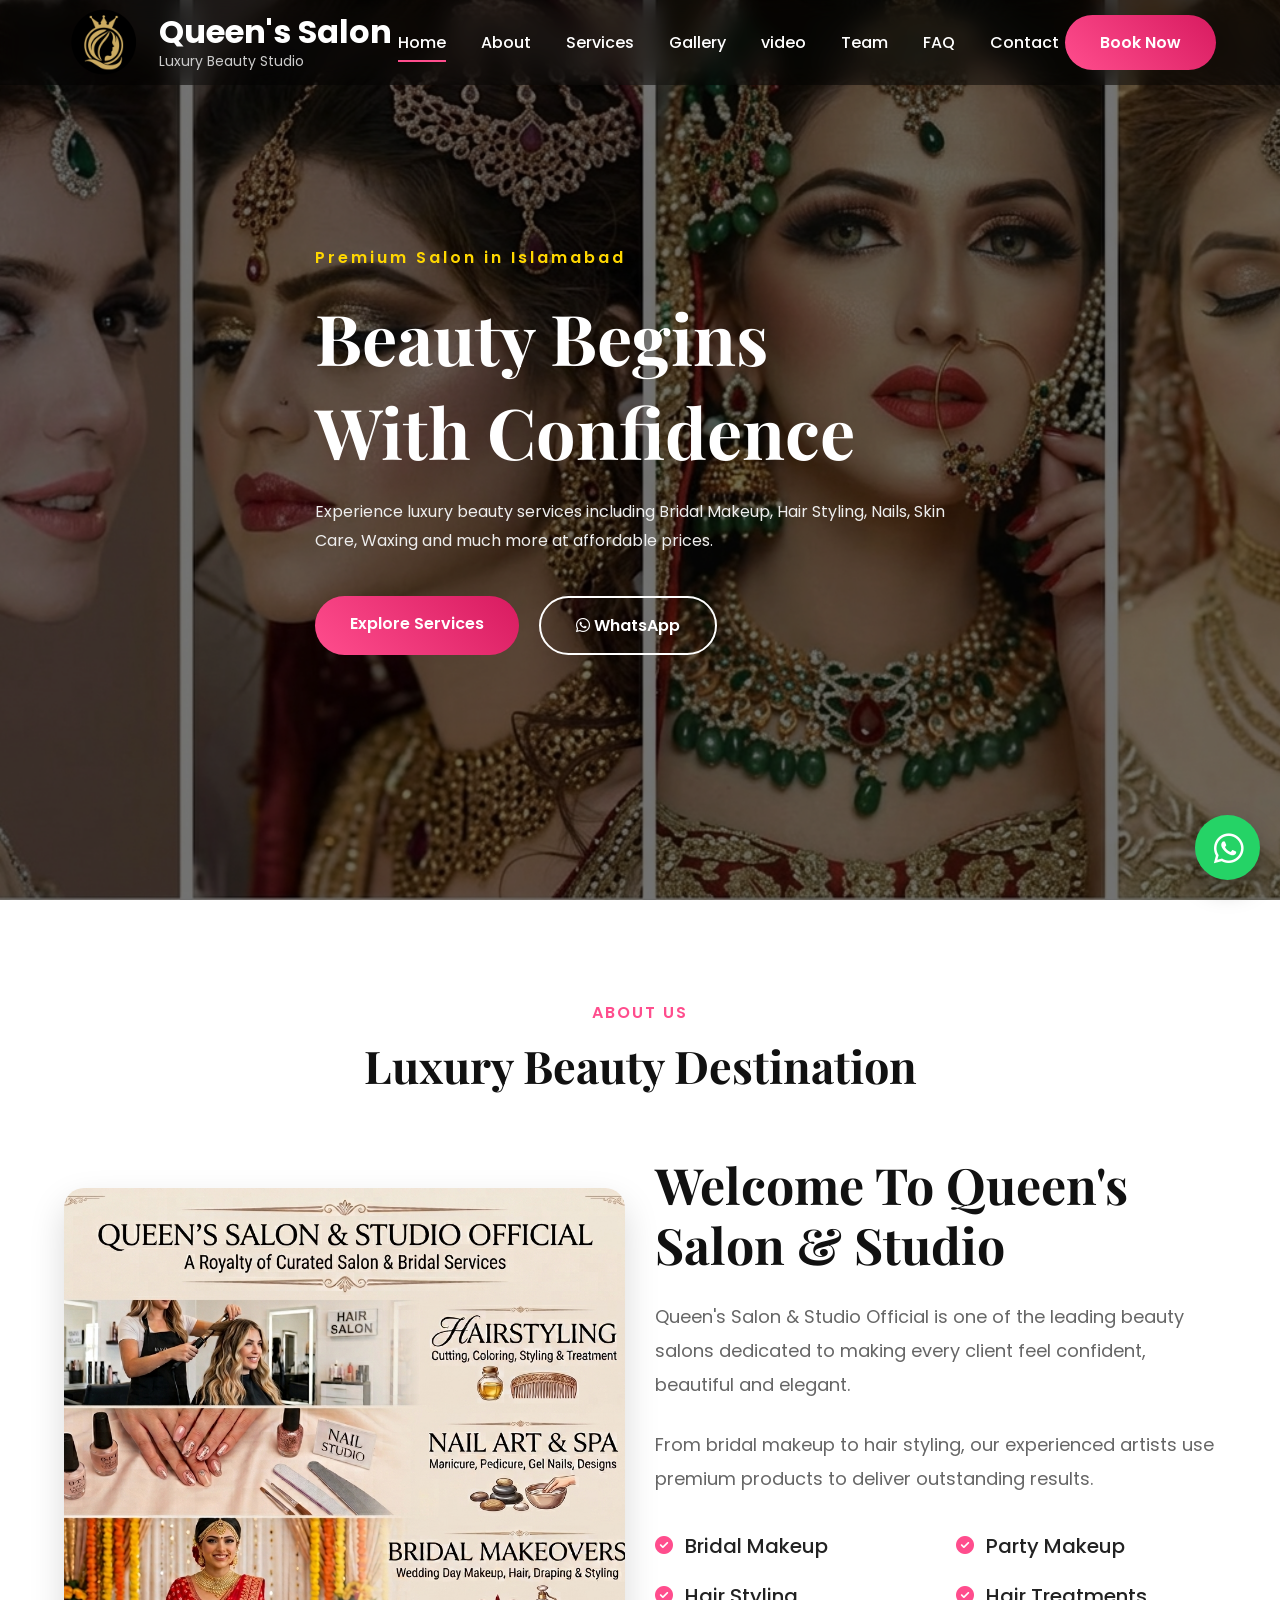
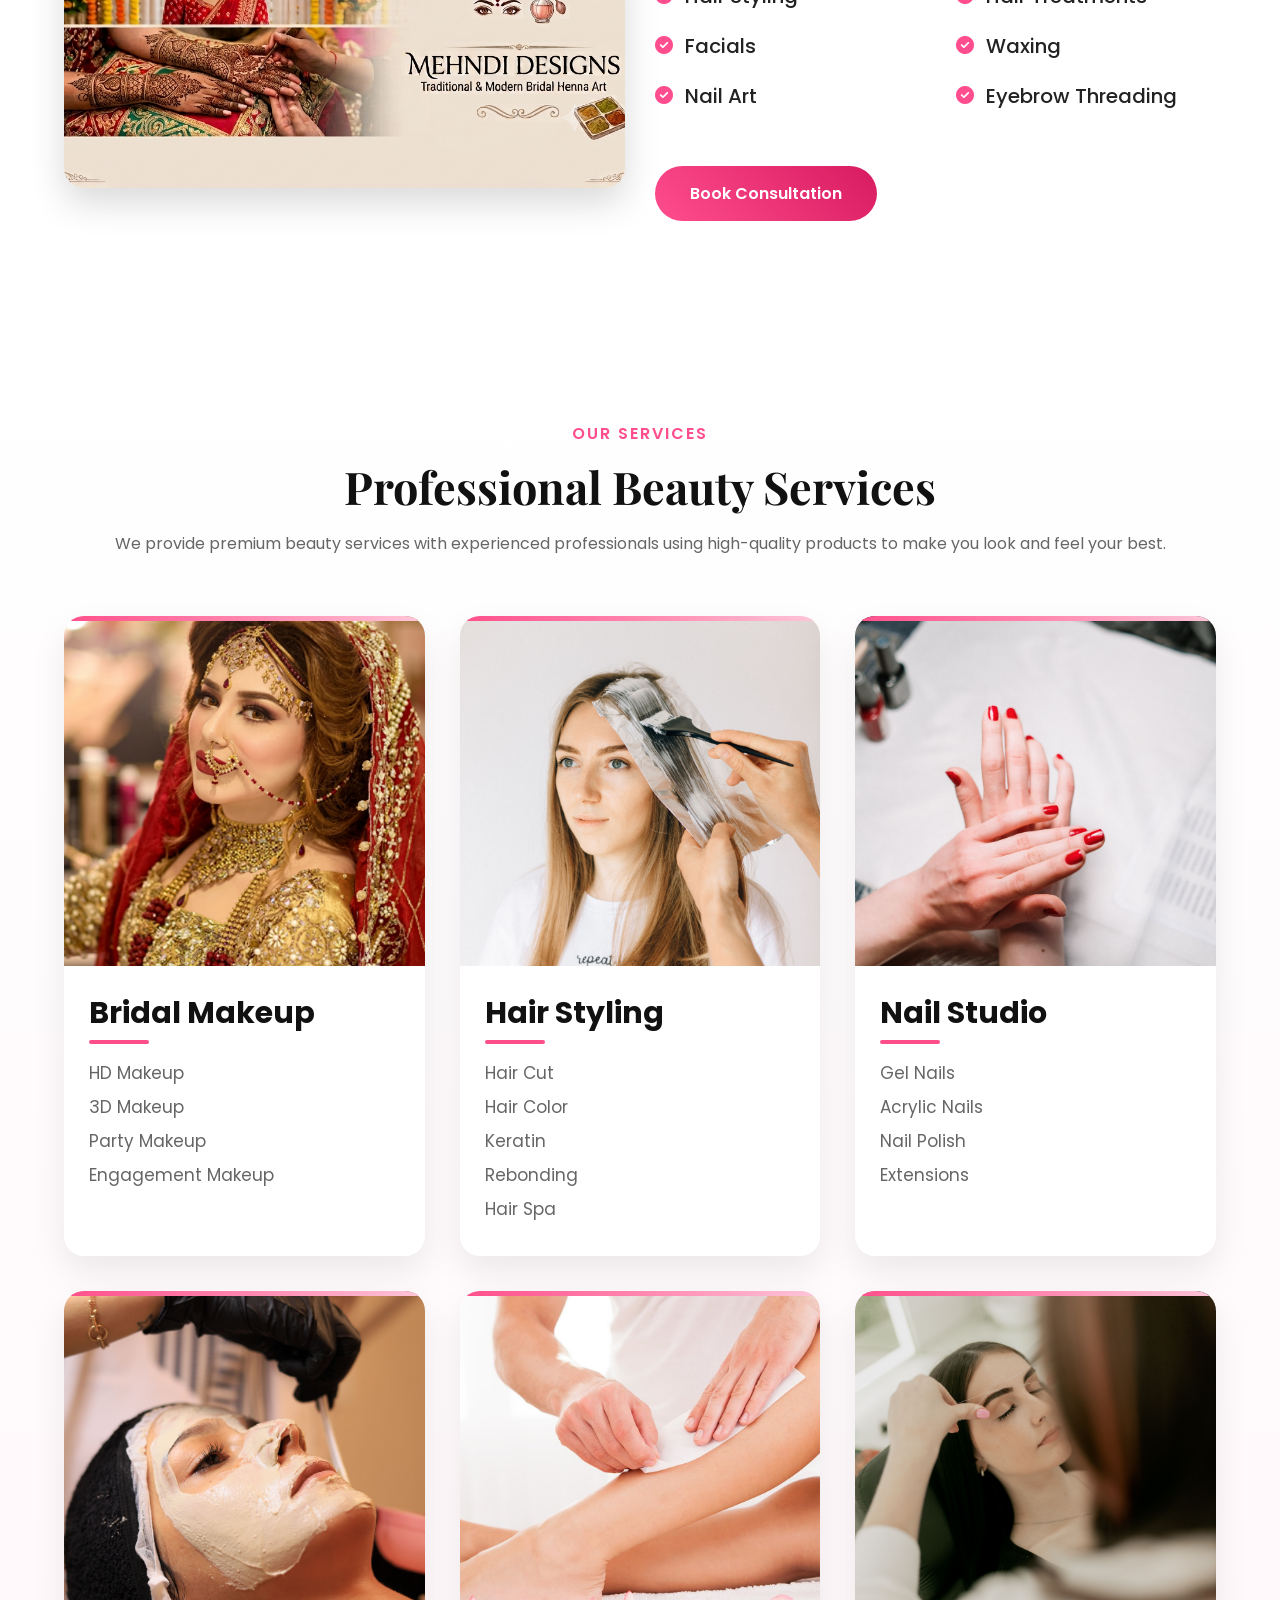
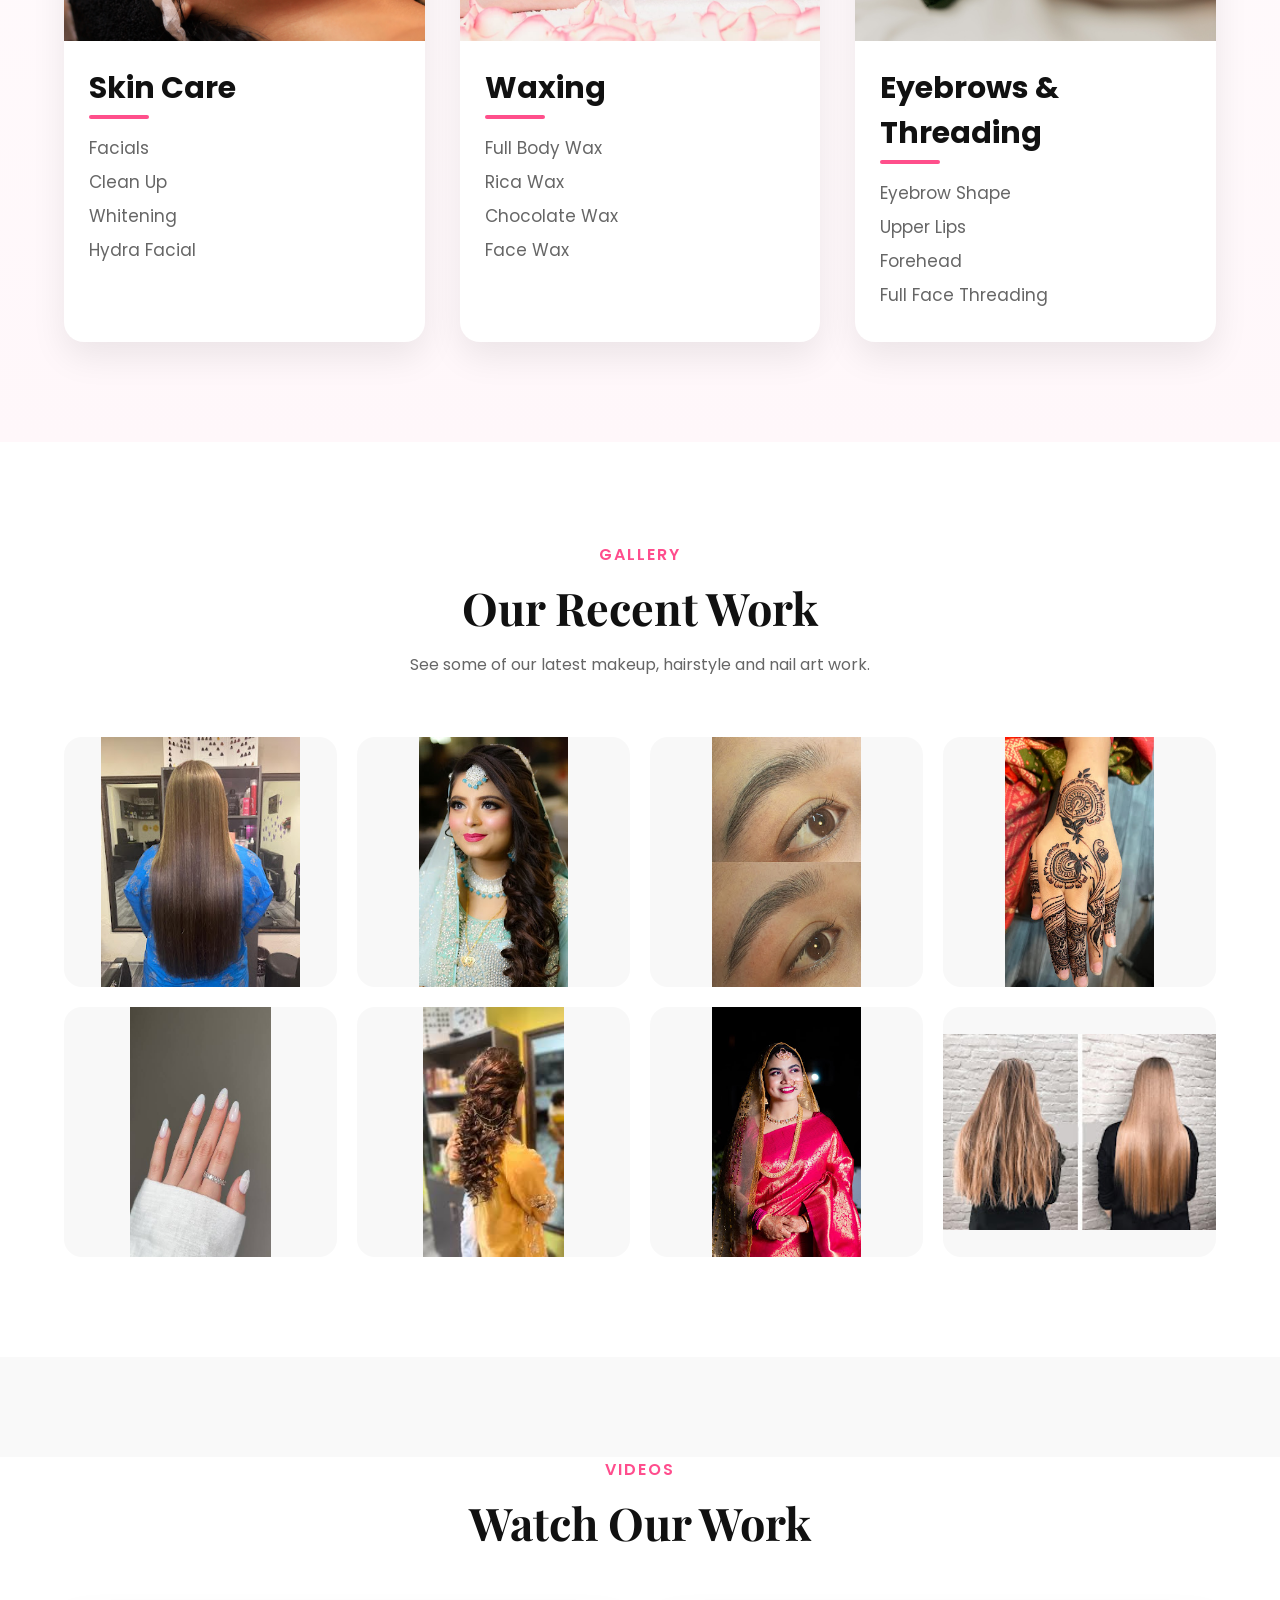
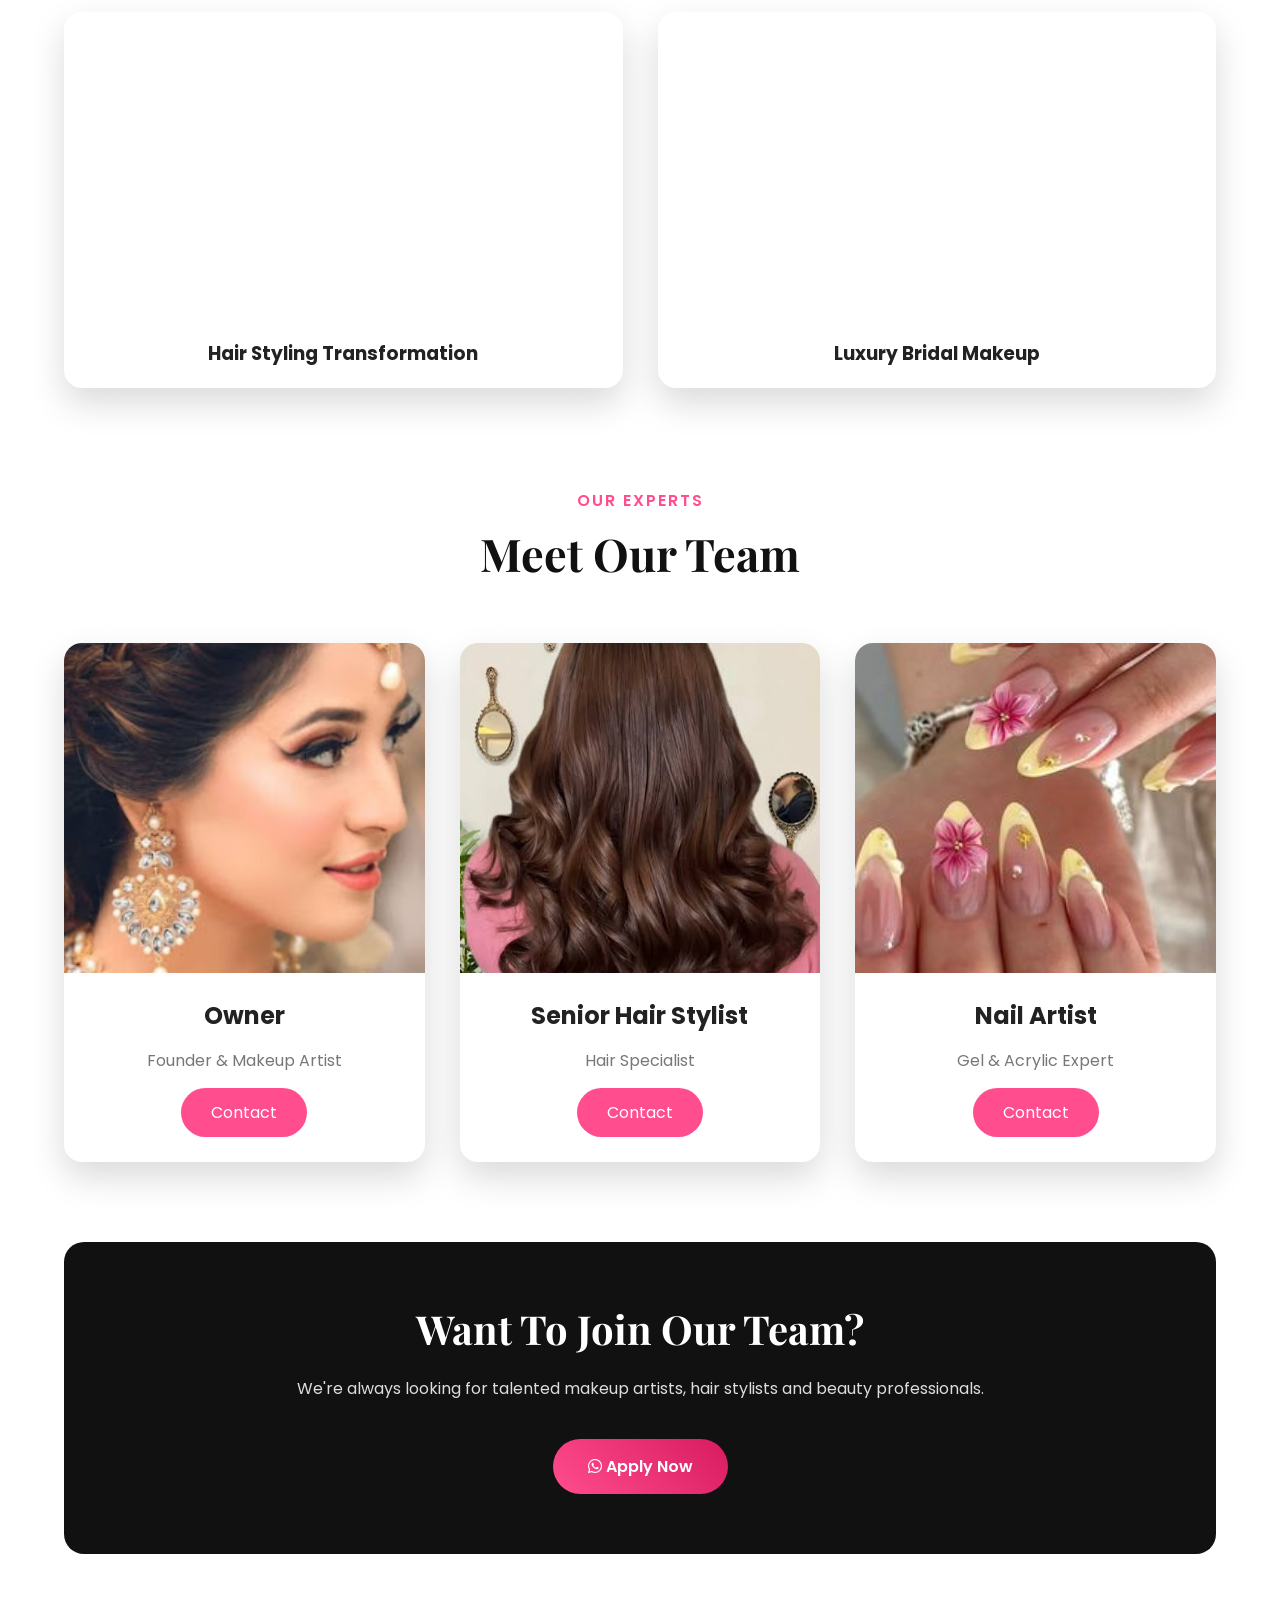
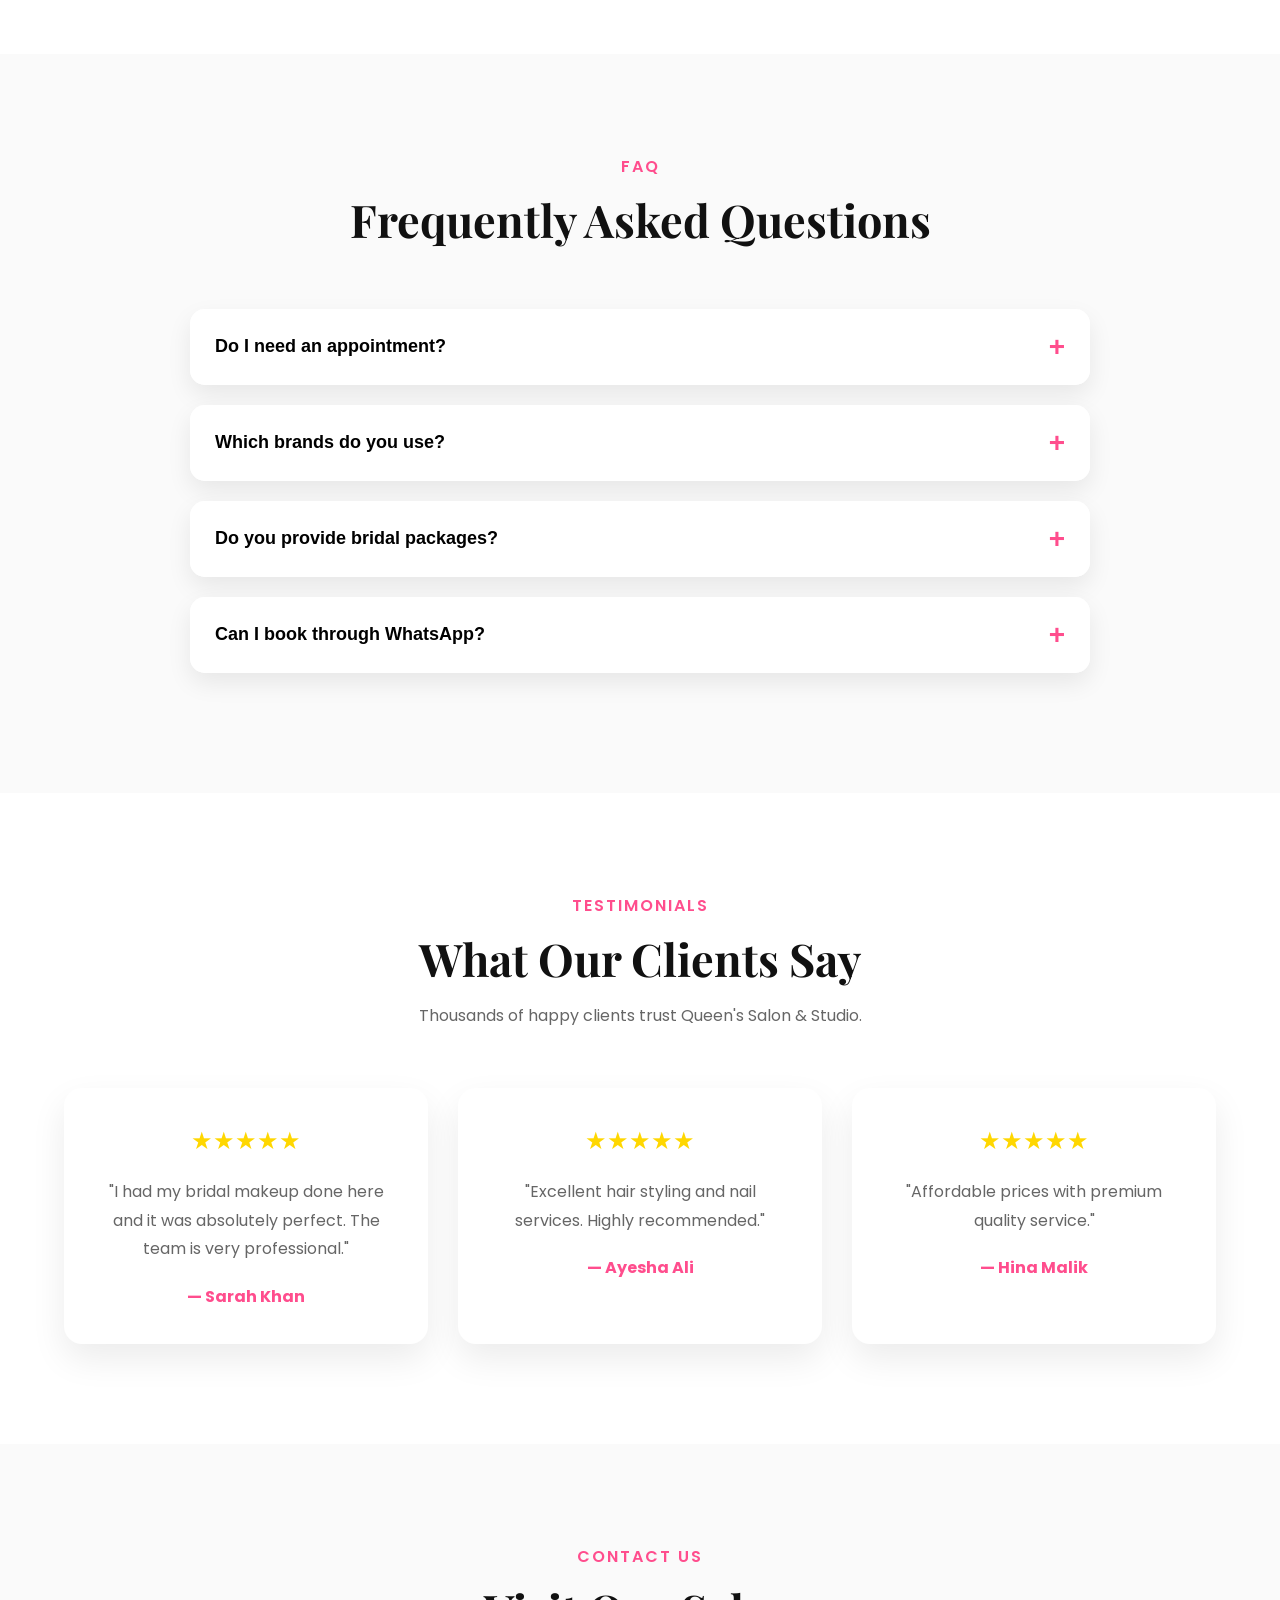
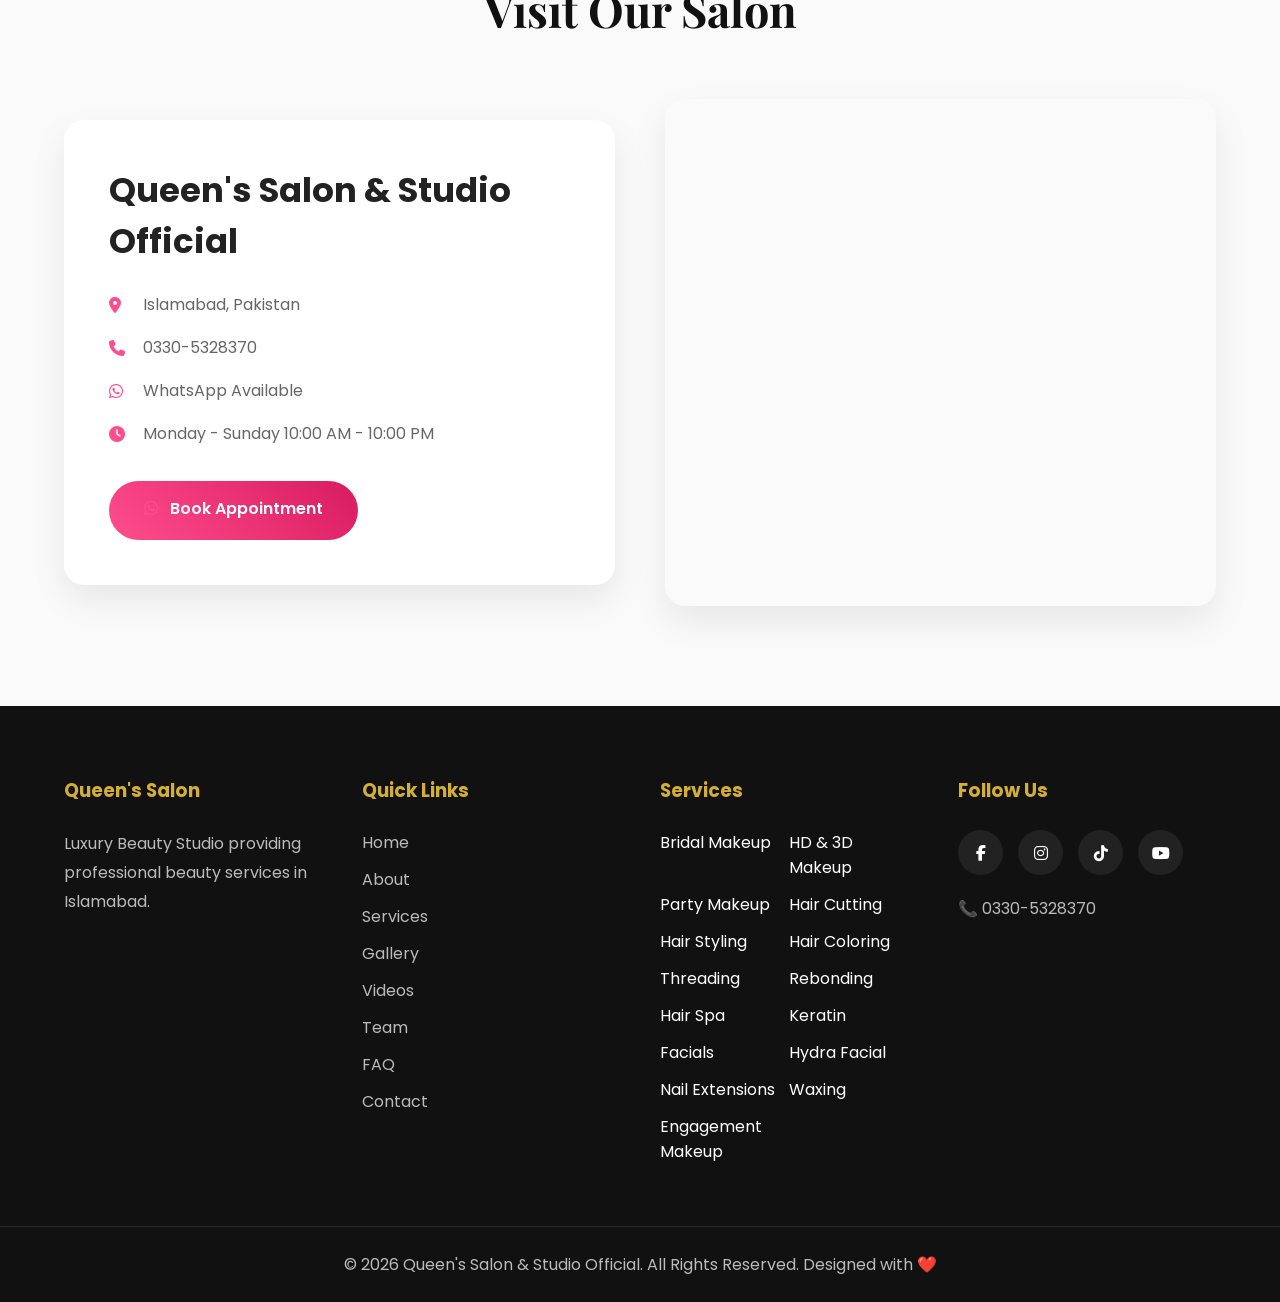
==== i.html @ d998db93 "Add files via upload" ====
<!DOCTYPE html>
<html lang="en">
<head>
<meta charset="UTF-8">
<meta name="viewport" content="width=device-width, initial-scale=1.0">

<title>Queen's Salon & Studio Official</title>

<link rel="preconnect" href="https://fonts.googleapis.com">
<link rel="preconnect" href="https://fonts.gstatic.com" crossorigin>

<link href="https://fonts.googleapis.com/css2?family=Poppins:wght@300;400;500;600;700&family=Playfair+Display:wght@500;600;700;800&display=swap" rel="stylesheet">

<link rel="stylesheet" href="style.css">

<link
rel="stylesheet"
href="https://cdnjs.cloudflare.com/ajax/libs/font-awesome/6.6.0/css/all.min.css"/>

</head>

<body>

<!-- ================= NAVBAR ================= -->

<header class="header">

<div class="container">

<a href="#" class="logo">

    <img src="images/logo.png" alt="Queen's Salon Logo">

    <div>

        <h2>Queen's Salon</h2>

        <span>Luxury Beauty Studio</span>

    </div>

</a>

<nav class="navbar" id="navbar">

<ul>

<li><a href="#home" class="active">Home</a></li>

<li><a href="#about">About</a></li>

<li><a href="#services">Services</a></li>

<li><a href="#gallery">Gallery</a></li>

<li><a href="#videos">video</a></li>

<li><a href="#team">Team</a></li>

<li><a href="#faq">FAQ</a></li>

<li><a href="#contact">Contact</a></li>

</ul>

</nav>

<div class="nav-buttons">

<a
href="https://wa.me/923305328370?text=Hello%20Queen's%20Salon,%20I%20would%20like%20to%20book%20an%20appointment."
target="_blank"
class="btn primary-btn">

Book Now

</a>

<button id="menu-btn">

<i class="fa-solid fa-bars"></i>

</button>

</div>

</div>

</header>

<!-- ================= HERO ================= -->

<section class="hero" id="home">

<div class="hero-overlay"></div>

<div class="container hero-content">

<span class="subtitle">

Premium Salon in Islamabad

</span>

<h1>

Beauty Begins <br>

With Confidence

</h1>

<p>

Experience luxury beauty services including Bridal Makeup,
Hair Styling, Nails, Skin Care, Waxing and much more
at affordable prices.

</p>

<div class="hero-buttons">

<a href="#services" class="btn primary-btn">

Explore Services

</a>

<a

href="https://wa.me/923305328370?text=Hello%20Queen's%20Salon,%20I%20want%20to%20book%20an%20appointment."

target="_blank"

class="btn secondary-btn">

<i class="fa-brands fa-whatsapp"></i>

WhatsApp

</a>

</div>

</div>

</section>

<!-- ================= ABOUT ================= -->

<section class="about section" id="about">

<div class="container">

<div class="section-heading">

<span>About Us</span>

<h2>Luxury Beauty Destination</h2>

</div>

<div class="about-wrapper">

<div class="about-image">

<img
src="images/about.png"
alt="Salon">

</div>

<div class="about-content">

<h3>

Welcome To Queen's Salon & Studio

</h3>

<p>

Queen's Salon & Studio Official is one of the leading beauty
salons dedicated to making every client feel confident,
beautiful and elegant.

</p>

<p>

From bridal makeup to hair styling,
our experienced artists use premium products
to deliver outstanding results.

</p>

<div class="about-list">

<div>

<i class="fa-solid fa-circle-check"></i>

Bridal Makeup

</div>

<div>

<i class="fa-solid fa-circle-check"></i>

Party Makeup

</div>

<div>

<i class="fa-solid fa-circle-check"></i>

Hair Styling

</div>

<div>

<i class="fa-solid fa-circle-check"></i>

Hair Treatments

</div>

<div>

<i class="fa-solid fa-circle-check"></i>

Facials

</div>

<div>

<i class="fa-solid fa-circle-check"></i>

Waxing

</div>

<div>

<i class="fa-solid fa-circle-check"></i>

Nail Art

</div>

<div>

<i class="fa-solid fa-circle-check"></i>

Eyebrow Threading

</div>

</div>

<a

href="https://wa.me/923305328370?text=Hello%20Queen's%20Salon,%20I%20would%20like%20to%20book%20a%20consultation."

target="_blank"

class="btn primary-btn">

Book Consultation

</a>

</div>

</div>

</div>

</section>

<!-- ================= SERVICES ================= -->


<section class="services section" id="services">

    <div class="container">

        <div class="section-heading">
            <span>Our Services</span>
            <h2>Professional Beauty Services</h2>
            <p>
                We provide premium beauty services with experienced professionals
                using high-quality products to make you look and feel your best.
            </p>
        </div>

        <div class="service-grid">

            <!-- Bridal Makeup -->
            <div class="service-card">
                <img src="images/makeup.png" alt="Bridal Makeup">

                <h3>Bridal Makeup</h3>

                <p>
                    HD Makeup<br>
                    3D Makeup<br>
                    Party Makeup<br>
                    Engagement Makeup
                </p>
            </div>

            <!-- Hair Styling -->
            <div class="service-card">
                <img src="images/hair.jpg" alt="Hair Styling">

                <h3>Hair Styling</h3>

                <p>
                    Hair Cut<br>
                    Hair Color<br>
                    Keratin<br>
                    Rebonding<br>
                    Hair Spa
                </p>
            </div>

            <!-- Nail Studio -->
            <div class="service-card">
                <img src="images/nails.jpg" alt="Nail Studio">

                <h3>Nail Studio</h3>

                <p>
                    Gel Nails<br>
                    Acrylic Nails<br>
                    Nail Polish<br>
                    Extensions
                </p>
            </div>

            <!-- Skin Care -->
            <div class="service-card">
                <img src="images/skincare.jpg" alt="Skin Care">

                <h3>Skin Care</h3>

                <p>
                    Facials<br>
                    Clean Up<br>
                    Whitening<br>
                    Hydra Facial
                </p>
            </div>

            <!-- Waxing -->
            <div class="service-card">
                <img src="images/wax.jpg" alt="Waxing">

                <h3>Waxing</h3>

                <p>
                    Full Body Wax<br>
                    Rica Wax<br>
                    Chocolate Wax<br>
                    Face Wax
                </p>
            </div>

            <!-- Eyebrows & Threading -->
            <div class="service-card">
                <img src="images/thread.jpg" alt="Eyebrows & Threading">

                <h3>Eyebrows &amp; Threading</h3>

                <p>
                    Eyebrow Shape<br>
                    Upper Lips<br>
                    Forehead<br>
                    Full Face Threading
                </p>
            </div>

        </div>

    </div>

</section>


<!-- ================= GALLERY ================= -->

<section class="gallery section" id="gallery">

<div class="container">

<div class="section-heading">

<span>Gallery</span>

<h2>Our Recent Work</h2>

<p>
See some of our latest makeup, hairstyle and nail art work.
</p>

</div>

<div class="gallery">

    <div class="gallery-grid">

        <div class="gallery-item">
            <img src="images/gallery1.jpg" alt="Hair Styling">
        </div>

        <div class="gallery-item">
            <img src="images/gallery2.jpg" alt="Bridal Makeup">
        </div>

        <div class="gallery-item">
            <img src="images/gallery3.jpg" alt="Eyebrows">
        </div>

        <div class="gallery-item">
            <img src="images/gallery4.jpg" alt="Mehndi">
        </div>

        <div class="gallery-item">
            <img src="images/gallery5.jfif" alt="Nail Art">
        </div>

        <div class="gallery-item">
            <img src="images/gallery6.jfif" alt="Eyelashes">
        </div>

        <div class="gallery-item">
            <img src="images/gallery7.jpg" alt="Bride">
        </div>

        <div class="gallery-item">
            <img src="images/gallery8.jpg" alt="Hair Transformation">
        </div>

    </div>

</div>

</div>

</section>

<!-- ================= VIDEOS ================= -->

<section id="videos" class="videos section"></section>

<div class="container">

<div class="section-heading">

<span>Videos</span>

<h2>Watch Our Work</h2>

</div>

<div class="video-grid">

<div class="video-card">
 <iframe
        width="100%"
        height="350"
        src="https://www.youtube.com/embed/hrDHBC4A-vw"
        title="Salon Short Video"
        frameborder="0"
        allow="accelerometer; autoplay; clipboard-write; encrypted-media; gyroscope; picture-in-picture"
        allowfullscreen>
    </iframe>

<h3>Hair Styling Transformation</h3>

</div>

<div class="video-card">

<iframe
    width="100%"
    height="350"
    src="https://www.youtube.com/embed/7bFz1Wa7l7E"
    title="YouTube video player"
    frameborder="0"
    allow="accelerometer; autoplay; clipboard-write; encrypted-media; gyroscope; picture-in-picture"
    allowfullscreen>
</iframe>

<h3>Luxury Bridal Makeup</h3>

</div>

</div>

</div>

</section>

<!-- ================= TEAM ================= -->

<section class="team section" id="team">

<div class="container">

<div class="section-heading">

<span>Our Experts</span>

<h2>Meet Our Team</h2>

</div>

<div class="team-grid">

<div class="team-card">

<img src="images/team1.jpg" alt="">

<h3>Owner</h3>

<p>Founder & Makeup Artist</p>

<a
href="https://wa.me/923305328370?text=Hello%20Queen's%20Salon,%20I%20need%20an%20appointment."
target="_blank"
class="team-btn">

Contact

</a>

</div>

<div class="team-card">

<img src="images/team2.jfif" alt="">

<h3>Senior Hair Stylist</h3>

<p>Hair Specialist</p>

<a
href="https://wa.me/923305328370?text=Hello%20Queen's%20Salon,%20I%20need%20an%20appointment."
target="_blank"
class="team-btn">

Contact

</a>

</div>

<div class="team-card">

<img src="images/team3.jpg" alt="">

<h3>Nail Artist</h3>

<p>Gel & Acrylic Expert</p>

<a
href="https://wa.me/923305328370?text=Hello%20Queen's%20Salon,%20I%20need%20an%20appointment."
target="_blank"
class="team-btn">

Contact

</a>

</div>

</div>

<div class="join-team">

<h2>Want To Join Our Team?</h2>

<p>
We're always looking for talented makeup artists,
hair stylists and beauty professionals.
</p>

<a

href="https://wa.me/923305328370?text=Hello%20Queen's%20Salon,%20I%20would%20like%20to%20apply%20for%20a%20job."

target="_blank"

class="btn primary-btn">

<i class="fa-brands fa-whatsapp"></i>

Apply Now

</a>

</div>

</div>

</section>

<!-- ================= FAQ ================= -->

<section class="faq section" id="faq">

<div class="container">

<div class="section-heading">

<span>FAQ</span>

<h2>Frequently Asked Questions</h2>

</div>

<div class="faq-box">

<div class="faq-item">

<button class="faq-question">

Do I need an appointment?

<span>+</span>

</button>

<div class="faq-answer">

<p>

Appointments are recommended,
especially for bridal makeup and weekends.

</p>

</div>

</div>

<div class="faq-item">

<button class="faq-question">

Which brands do you use?

<span>+</span>

</button>

<div class="faq-answer">

<p>

We use high-quality brands including
MAC, Huda Beauty, Kryolan,
L'Oréal and Maybelline.

</p>

</div>

</div>

<div class="faq-item">

<button class="faq-question">

Do you provide bridal packages?

<span>+</span>

</button>

<div class="faq-answer">

<p>

Yes, we offer complete bridal packages
including makeup,
hairstyling,
facial,
waxing and nails.

</p>

</div>

</div>

<div class="faq-item">

<button class="faq-question">

Can I book through WhatsApp?

<span>+</span>

</button>

<div class="faq-answer">

<p>

Yes.

Click any WhatsApp button on the website
to instantly chat with us.

</p>

</div>

</div>

</div>

</div>

</section>

<!-- ================= TESTIMONIALS ================= -->

<section class="testimonials section">

<div class="container">

<div class="section-heading">

<span>Testimonials</span>

<h2>What Our Clients Say</h2>

<p>
Thousands of happy clients trust Queen's Salon & Studio.
</p>

</div>

<div class="testimonial-grid">

<div class="testimonial-card">

<div class="stars">
★★★★★
</div>

<p>

"I had my bridal makeup done here and it was
absolutely perfect. The team is very professional."

</p>

<h4>— Sarah Khan</h4>

</div>

<div class="testimonial-card">

<div class="stars">
★★★★★
</div>

<p>

"Excellent hair styling and nail services.
Highly recommended."

</p>

<h4>— Ayesha Ali</h4>

</div>

<div class="testimonial-card">

<div class="stars">
★★★★★
</div>

<p>

"Affordable prices with premium quality service."

</p>

<h4>— Hina Malik</h4>

</div>

</div>

</div>

</section>

<!-- ================= CONTACT ================= -->

<section class="contact section" id="contact">

<div class="container">

<div class="section-heading">

<span>Contact Us</span>

<h2>Visit Our Salon</h2>

</div>

<div class="contact-wrapper">

<div class="contact-info">

<h3>Queen's Salon & Studio Official</h3>

<p>

<i class="fa-solid fa-location-dot"></i>

Islamabad, Pakistan

</p>

<p>

<i class="fa-solid fa-phone"></i>

0330-5328370

</p>

<p>

<i class="fa-brands fa-whatsapp"></i>

WhatsApp Available

</p>

<p>

<i class="fa-solid fa-clock"></i>

Monday - Sunday

10:00 AM - 10:00 PM

</p>

<div class="contact-buttons">

<a

href="https://wa.me/923305328370?text=Hello%20Queen's%20Salon,%20I%20want%20to%20book%20an%20appointment."

target="_blank"

class="btn primary-btn">

<i class="fa-brands fa-whatsapp"></i>

Book Appointment

</a>

<a

href="tel:+923305328370"

class="btn secondary-btn">

Call Now

</a>

</div>

</div>

<div class="map">

<iframe
src="https://maps.google.com/maps?q=Basement%20Shop%20No%208,%20Bismillah%20Plaza,%20Markaz%20I-10,%20Islamabad,%20Pakistan&z=17&output=embed"
width="100%"
height="450"
style="border:0;"
allowfullscreen
loading="lazy"
referrerpolicy="no-referrer-when-downgrade">
</iframe>

</div>

</div>

</div>

</section>

<!-- ================= FOOTER ================= -->

<footer>

<div class="container footer-grid">

<div>

<h3>Queen's Salon</h3>

<p>

Luxury Beauty Studio providing professional

beauty services in Islamabad.

</p>

</div>

<div>

<h3>Quick Links</h3>

<ul>

<li><a href="#home">Home</a></li>

<li><a href="#about">About</a></li>

<li><a href="#services">Services</a></li>

<li><a href="#gallery">Gallery</a></li>

<li><a href="#videos">Videos</a></li>

<li><a href="#team">Team</a></li>

<li><a href="#faq">FAQ</a></li>

<li><a href="#contact">Contact</a></li>

</ul>

</div>

<div>

<h3>Services</h3>

<ul>

<ul class="footer-services">

    <li>Bridal Makeup</li>
    <li>HD & 3D Makeup</li>
    <li>Party Makeup</li>
    <li>Hair Cutting</li>
    <li>Hair Styling</li>
    <li>Hair Coloring</li>
    <li>Threading</li>
    <li>Rebonding</li>
    <li>Hair Spa</li>
    <li>Keratin</li>
    <li>Facials</li>
    <li>Hydra Facial</li>
    <li>Nail Extensions</li>
    <li>Waxing</li>
    <li>Engagement Makeup</li>
</ul>

</div>

<div>

<h3>Follow Us</h3>

<div class="social-icons">

<a href="https://www.facebook.com/queensparlourofficial.2/"><i class="fab fa-facebook-f"></i></a>

<a href="https://www.instagram.com/queensparlourofficial/?hl=en"><i class="fab fa-instagram"></i></a>

<a href="https://www.tiktok.com/@queenshairnailmakeupbest?_t=8a3bRbe8uwr&_r=1"><i class="fab fa-tiktok"></i></a>

<a href="https://www.youtube.com/@queenssalonstudio"><i class="fab fa-youtube"></i></a>

</div>

<p style="margin-top:20px;">

📞 0330-5328370

</p>

</div>

</div>

<div class="copyright">

<p>

© 2026 Queen's Salon & Studio Official.

All Rights Reserved.

Designed with ❤️

</p>

</div>

</footer>

<!-- Floating WhatsApp -->

<a

href="https://wa.me/923305328370?text=Hello%20Queen's%20Salon"

class="whatsapp"

target="_blank">

<i class="fab fa-whatsapp"></i>

</a>

<!-- Back To Top -->

<button id="topBtn">

<i class="fa-solid fa-arrow-up"></i>

</button>

<script src="i.js"></script>

</body>

</html>
---- style.css ----
/* ===============================
   GOOGLE FONTS & RESET
==================================*/

*{
    margin:0;
    padding:0;
    box-sizing:border-box;
    scroll-behavior:smooth;
}

:root{

    --primary:#d4af37;
    --secondary:#ff4d8d;
    --dark:#111111;
    --black:#000;
    --white:#fff;
    --gray:#f7f7f7;
    --text:#666;
    --shadow:0 15px 35px rgba(0,0,0,.15);
    --radius:15px;
}

body{

    font-family:'Poppins',sans-serif;
    background:#fff;
    color:#222;
    overflow-x:hidden;
}

img{

    width:100%;
    display:block;
}

a{

    text-decoration:none;
}

ul{

    list-style:none;
}

.container{

    width:90%;
    max-width:1200px;
    margin:auto;
}

.section{

    padding:100px 0;
}

.section-heading{

    text-align:center;
    margin-bottom:60px;
}

.section-heading span{

    color:var(--secondary);
    font-weight:600;
    letter-spacing:2px;
    text-transform:uppercase;
}

.section-heading h2{

    font-family:'Playfair Display',serif;
    font-size:45px;
    margin-top:10px;
    color:var(--dark);
}

.section-heading p{

    color:var(--text);
    margin-top:15px;
}

/*==============================
BUTTONS
==============================*/

.btn{

    display:inline-block;
    padding:15px 35px;
    border-radius:50px;
    transition:.4s;
    font-weight:600;
}

.primary-btn{

    background:linear-gradient(45deg,#ff4d8d,#d81b60);
    color:white;
}

.primary-btn:hover{

    transform:translateY(-5px);
    box-shadow:0 15px 30px rgba(216,27,96,.3);
}

.secondary-btn{

    border:2px solid white;
    color:white;
}

.secondary-btn:hover{

    background:white;
    color:black;
}

/*==============================
HEADER
==============================*/

.header{

    position:fixed;
    top:0;
    left:0;
    width:100%;
    z-index:999;
    background:rgba(0,0,0,.45);
    backdrop-filter:blur(12px);
}

.header .container{

    display:flex;
    justify-content:space-between;
    align-items:center;
    height:85px;
}

.logo {
    display: flex;
    align-items: center;
    gap: 15px;
    text-decoration: none;
}

.logo img {
    width: 80px;
    height: 80px; /* Changed to match width so your circle logo isn't stretched into an oval box */
    object-fit: contain;
}

/* 🌟 The Magic Fix: This stacks the title and subtitle vertically */
.logo-text {
    display: flex;
    flex-direction: column;
    gap: 4px; /* Adjust this to control the exact spacing between the title and subtitle */
}

.logo h2 {
    color: #fff;
    font-size: 32px;
    margin: 0;
    line-height: 1.2; /* Keeps the text box snug */
}

.logo span {
    color: #ccc;
    font-size: 14px;
    display: block;
}

.navbar ul{

    display:flex;
    gap:35px;
}

.navbar a{

    color:white;
    font-weight:500;
    position:relative;
}

.navbar a::after{

    content:'';
    position:absolute;
    width:0;
    height:2px;
    left:0;
    bottom:-8px;
    background:var(--secondary);
    transition:.4s;
}

.navbar a:hover::after,
.navbar .active::after{

    width:100%;
}

.nav-buttons{

    display:flex;
    align-items:center;
    gap:20px;
}

#menu-btn{

    display:none;
    background:none;
    color:white;
    border:none;
    font-size:26px;
    cursor:pointer;
}

/*==============================
HERO
==============================*/

.hero{

    height:100vh;

    background:url("images/hero.png") center/cover no-repeat;

    position:relative;

    display:flex;

    align-items:center;
}

.hero-overlay{

    position:absolute;

    inset:0;

    background:rgba(0,0,0,.55);
}

.hero-content{

    position:relative;

    color:white;

    max-width:650px;
}

.subtitle{

    color:gold;

    font-weight:600;

    letter-spacing:3px;
}

.hero h1{

    font-family:'Playfair Display',serif;

    font-size:70px;

    margin:20px 0;
}

.hero p{

    line-height:1.8;

    margin-bottom:40px;

    color:#eee;
}

.hero-buttons{

    display:flex;

    gap:20px;
}
/*====================================
ABOUT SECTION
====================================*/


.about{
    background:#fff;
    padding:100px 0;
}

.about-wrapper{
    display:grid;
    grid-template-columns:1fr 1fr;
    gap:30px;
    align-items:center;
}

/* Left Image */

.about-image{
    width:100%;
    height:600px;
    overflow:hidden;
    border-radius:20px;
    box-shadow:var(--shadow);
}

.about-image img{
    width:100%;
    height:100%;
    object-fit:cover;
    display:block;
}

.about-image:hover img{
    transform:scale(1.05);
}

/* Right Content */

.about-content h3{
    font-size:50px;
    line-height:1.2;
    margin-bottom:25px;
    color:var(--dark);
    font-family:'Playfair Display',serif;
}

.about-content p{
    color:var(--text);
    line-height:1.9;
    font-size:18px;
    margin-bottom:25px;
}

.about-list{
    display:grid;
    grid-template-columns:repeat(2,1fr);
    gap:20px 40px;
    margin:35px 0;
}

.about-list div{
    display:flex;
    align-items:center;
    gap:12px;
    font-size:20px;
    font-weight:500;
}

.about-list i{
    color:var(--secondary);
    font-size:18px;
}

.about .btn{
    margin-top:20px;
}

/*====================================
SERVICES
====================================*/

/*======================
    SERVICES
=======================*/

.services{
    padding:100px 0;
    background:linear-gradient(to bottom,#fff,#fff7fa);
}

.service-grid{
    display:grid;
    grid-template-columns:repeat(auto-fit,minmax(320px,1fr));
    gap:35px;
}

/*======================
      SERVICE CARD
=======================*/

.service-card{
    background:#fff;
    border-radius:20px;
    overflow:hidden;
    position:relative;
    box-shadow:0 15px 35px rgba(0,0,0,.08);
    transition:.45s ease;
    animation:fadeUp .8s ease;
    cursor:pointer;
}

/* Pink Gradient Top Border */

.service-card::before{
    content:"";
    position:absolute;
    top:0;
    left:0;
    width:100%;
    height:5px;
    background:linear-gradient(90deg,#ff4f8b,#ff86ae,#ffc6d9);
}

/* Hover */

.service-card:hover{
    transform:translateY(-12px);
    box-shadow:0 25px 55px rgba(255,79,139,.25);
}

/*======================
        IMAGE
=======================*/

.service-card{
    overflow:hidden;
}

.service-card img{
    width:100%;
    height:350px;
    object-fit:cover;
    display:cover;
    transition:.6s ease;
}

.service-card:hover img{
    transform:scale(1.1);
}

/*======================
        TITLE
=======================*/

.service-card h3{
    font-size:30px;
    color:#111;
    margin:25px 25px 18px;
    font-weight:700;
    position:relative;
}

/* Underline Animation */

.service-card h3::after{
    content:"";
    position:absolute;
    left:0;
    bottom:-8px;
    width:60px;
    height:4px;
    background:#ff4f8b;
    border-radius:50px;
    transition:.4s;
}

.service-card:hover h3::after{
    width:100px;
}

/*======================
        TEXT
=======================*/

.service-card p{
    margin:20px 25px 30px;
    color:#666;
    line-height:2;
    font-size:17px;
}

/*======================
      FADE ANIMATION
=======================*/

@keyframes fadeUp{

    from{
        opacity:0;
        transform:translateY(40px);
    }

    to{
        opacity:1;
        transform:translateY(0);
    }

}

/*======================
     RESPONSIVE
=======================*/

@media(max-width:768px){

    .service-grid{
        grid-template-columns:1fr;
    }

    .service-card h3{
        font-size:25px;
    }

    .service-card p{
        font-size:16px;
    }

}

/*====================================
GALLERY
====================================*/
.gallery{
    background:#fff;
    
}

.gallery-grid{
    display:grid;
    grid-template-columns:repeat(auto-fit,minmax(250px,1fr));
    gap:20px;
}

.gallery-item{
    height:250px;
    background:#f8f8f8;
    border-radius:18px;
    overflow:hidden;
    position:relative;
    display:flex;
    justify-content:center;
    align-items:center;
    cursor:pointer;
}

.gallery-item img{
    width:100%;
    height:100%;
    object-fit:contain;
    transition:.5s;
}

.gallery-item:hover img{
    transform:scale(1.08);
}

.gallery-item::after{
    content:"";
    position:absolute;
    inset:0;
    background:rgba(0,0,0,.25);
    opacity:0;
    transition:.4s;
}

.gallery-item:hover::after{
    opacity:1;
}


/*====================================
VIDEOS
====================================*/

.videos{
    padding-top:20px;
    padding-bottom:80px;
    background:#f9f9f9;
}

.video-grid{

    display:grid;
    grid-template-columns:repeat(auto-fit,minmax(450px,1fr));
    gap:35px;
}

.video-card{

    background:#fff;
    border-radius:18px;
    overflow:hidden;
    box-shadow:var(--shadow);
}

.video-card iframe{

    width:100%;
    height:300px;
    border:none;
}

.video-card h3{

    padding:20px;
    text-align:center;
}

/*====================================
TEAM
====================================*/

.team{

    background:white;
}

.team-grid{

    display:grid;
    grid-template-columns:repeat(auto-fit,minmax(280px,1fr));
    gap:35px;
}

.team-card{

    background:white;
    border-radius:18px;
    text-align:center;
    overflow:hidden;
    box-shadow:var(--shadow);
    transition:.4s;
}

.team-card:hover{

    transform:translateY(-10px);
}

.team-card img{

    height:330px;
    object-fit:cover;
}

.team-card h3{

    margin-top:25px;
    font-size:24px;
}

.team-card p{

    margin:15px 0;
    color:#777;
}

.team-btn{

    display:inline-block;
    margin-bottom:25px;
    background:var(--secondary);
    color:white;
    padding:12px 30px;
    border-radius:40px;
}

.team-btn:hover{

    background:var(--dark);
}

.join-team{

    margin-top:80px;
    text-align:center;
    background:#111;
    color:white;
    padding:60px;
    border-radius:20px;
}

.join-team h2{

    font-size:40px;
    margin-bottom:20px;
    font-family:'Playfair Display',serif;
}

.join-team p{

    color:#ddd;
    margin-bottom:35px;
    line-height:1.8;
}
/*====================================
FAQ SECTION
====================================*/

.faq{

    background:#fafafa;
}

.faq-box{

    max-width:900px;
    margin:auto;
}

.faq-item{

    background:#fff;
    margin-bottom:20px;
    border-radius:15px;
    overflow:hidden;
    box-shadow:0 10px 25px rgba(0,0,0,.08);
}

.faq-question{

    width:100%;
    border:none;
    background:#fff;
    padding:22px 25px;
    font-size:18px;
    font-weight:600;
    cursor:pointer;

    display:flex;
    justify-content:space-between;
    align-items:center;

    transition:.3s;
}

.faq-question:hover{

    background:#f5f5f5;
}

.faq-question span{

    font-size:28px;
    color:var(--secondary);
}

.faq-answer{

    max-height:0;
    overflow:hidden;
    transition:.4s ease;
    background:#fff;
}

.faq-answer p{

    padding:0 25px 25px;
    color:#666;
    line-height:1.8;
}

/*====================================
TESTIMONIALS
====================================*/

.testimonials{

    background:#fff;
}

.testimonial-grid{

    display:grid;
    grid-template-columns:repeat(auto-fit,minmax(320px,1fr));
    gap:30px;
}

.testimonial-card{

    background:#fff;
    border-radius:18px;
    padding:35px;
    text-align:center;
    box-shadow:0 15px 35px rgba(0,0,0,.08);
    transition:.4s;
}

.testimonial-card:hover{

    transform:translateY(-10px);
}

.stars{

    color:#FFD700;
    font-size:24px;
    margin-bottom:20px;
}

.testimonial-card p{

    color:#666;
    line-height:1.8;
    margin-bottom:20px;
}

.testimonial-card h4{

    color:var(--secondary);
}

/*====================================
CONTACT
====================================*/

.contact{

    background:#fafafa;
}

.contact-wrapper{

    display:grid;
    grid-template-columns:1fr 1fr;
    gap:50px;
    align-items:center;
}

.contact-info{

    background:#fff;
    padding:45px;
    border-radius:20px;
    box-shadow:0 15px 35px rgba(0,0,0,.08);
}

.contact-info h3{

    font-size:34px;
    margin-bottom:25px;
}

.contact-info p{

    margin-bottom:18px;
    color:#666;
    display:flex;
    gap:12px;
    align-items:center;
}

.contact-info i{

    color:var(--secondary);
    width:22px;
}

.contact-buttons{

    margin-top:35px;

    display:flex;
    gap:20px;
    flex-wrap:wrap;
}

.map{

    overflow:hidden;
    border-radius:20px;
    box-shadow:0 15px 35px rgba(0,0,0,.08);
}

.map iframe{

    width:100%;
    height:500px;
    border:0;
}

/*====================================
FOOTER
====================================*/

footer{
    background:#111;
    color:#fff;
    padding-top:70px;
}

.footer-grid{
    display:grid;
    grid-template-columns:repeat(auto-fit,minmax(220px,1fr));
    gap:40px;
    padding-bottom:50px;
}

.footer-grid h3{
    margin-bottom:25px;
    color:var(--primary);
}

.footer-grid p{
    color:#bbb;
    line-height:1.8;
}

.footer-grid ul li{
    margin-bottom:12px;
}

.footer-grid ul li a{
    color:#bbb;
    transition:.3s;
}

.footer-grid ul li a:hover{
    color:#fff;
    padding-left:8px;
}

/* Services List */

.footer-services{
    display:grid;
    grid-template-columns:1fr 1fr;
    column-gap:0px;   /* reduced from 40px */
    row-gap:0px;
    padding:0;
}

.footer-services li{
    margin:0;
    list-style:footer{
    background:#111;
    color:#fff;
    padding-top:70px;
}

.footer-grid{
    display:grid;
    grid-template-columns:repeat(auto-fit,minmax(220px,1fr));
    gap:40px;
    padding-bottom:50px;
}

.footer-grid h3{
    margin-bottom:25px;
    color:var(--primary);
}

.footer-grid p{
    color:#bbb;
    line-height:1.8;
}

.footer-grid ul li{
    margin-bottom:12px;
}

.footer-grid ul li a{
    color:#bbb;
    transition:.3s;
}

.footer-grid ul li a:hover{
    color:#fff;
    padding-left:8px;
}

/* Services List */

.footer-services{
    display:grid;
    grid-template-columns:repeat(2, max-content);
    column-gap:20px;
    row-gap:5px;
    padding:0;
}

.footer-services li{
    margin:0;
    list-style:none;
    white-space:nowrap;
}
}

.social-icons{

    display:flex;
    gap:15px;
    margin-top:20px;
}

.social-icons a{

    width:45px;
    height:45px;

    display:flex;
    justify-content:center;
    align-items:center;

    border-radius:50%;
    background:#222;
    color:white;

    transition:.3s;
}

.social-icons a:hover{

    background:var(--secondary);

    transform:translateY(-5px);
}

.copyright{

    text-align:center;
    padding:25px;
    border-top:1px solid rgba(255,255,255,.1);
    color:#bbb;
}

/*====================================
FLOATING WHATSAPP
====================================*/

.whatsapp{
    position: fixed;
    right: 20px;
    bottom: 20px;

    width: 65px;
    height: 65px;

    background: #25D366;
    border-radius: 50%;

    display: flex;
    justify-content: center;
    align-items: center;

    color: #fff;
    text-decoration: none;

    z-index: 9999;
    box-shadow: 0 10px 25px rgba(0,0,0,.25);
    transition: .3s;
}

.whatsapp:hover{
    transform: scale(1.1);
}

.whatsapp i{
    font-size: 34px;
    line-height: 1;
    display: flex;
    justify-content: center;
    align-items: center;

    /* Small adjustment because the WhatsApp icon is naturally slightly left */
    transform: translateX(1px);
}


/*====================================
BACK TO TOP
====================================*/

#topBtn{
    position: fixed;
    right: 20px;
    bottom: 95px;

    width: 60px;
    height: 60px;

    background: var(--secondary);
    color: #fff;

    border: none;
    border-radius: 50%;

    display: none;          /* JS changes this to flex */
    justify-content: center;
    align-items: center;

    cursor: pointer;

    font-size: 24px;
    line-height: 1;

    z-index: 9999;

    transition: .3s;
}

#topBtn:hover{
    background:#111;
    transform:scale(1.1);
}
#topBtn i{
    display:block;
    margin:0;
    padding:0;
    line-height:1;
}

/*====================================
RESPONSIVE
====================================*/

@media(max-width:991px){

.hero h1{

    font-size:48px;
}

.about-wrapper,
.contact-wrapper{

    grid-template-columns:1fr;
}

.video-grid{

    grid-template-columns:1fr;
}

.about-image img{

    height:450px;
}

.navbar{

    display:none;
}

#menu-btn{

    display:block;
}

.section{

    padding:70px 0;
}

}

@media(max-width:768px){

.hero{

    text-align:center;
}

.hero-buttons{

    flex-direction:column;
    align-items:center;
}

.hero h1{

    font-size:40px;
}

.section-heading h2{

    font-size:34px;
}

.about-list{

    grid-template-columns:1fr;
}

.service-grid,
.team-grid,
.gallery-grid,
.testimonial-grid{

    grid-template-columns:1fr;
}

.contact-buttons{

    flex-direction:column;
}

.footer-grid{

    text-align:center;
}

.social-icons{

    justify-content:center;
}

}

@media(max-width:500px){

.hero h1{

    font-size:32px;
}

.logo h2{

    font-size:18px;
}

.section-heading h2{

    font-size:28px;
}

.btn{

    width:100%;
    text-align:center;
}

.whatsapp{

    width:58px;
    height:58px;
}

#topBtn{

    width:50px;
    height:50px;
}

}
/* Mobile Menu */

.navbar.show{

display:block;

position:absolute;

top:85px;

left:0;

width:100%;

background:#111;

padding:20px 0;

}

.navbar.show ul{

flex-direction:column;

align-items:center;

gap:25px;

}

/* Sticky */

.header.sticky{

background:#111;

box-shadow:0 10px 30px rgba(0,0,0,.25);

}

/* Scroll Animation */

.service-card,
.gallery-item,
.team-card,
.testimonial-card,
.about-image,
.about-content,
.video-card,
.contact-info,
.map{

opacity:0;

transform:translateY(50px);

transition:.8s;

}

.active{

opacity:1;

transform:translateY(0);

}

/* Gallery Popup */

#popup{

display:none;

justify-content:center;

align-items:center;

position:fixed;

top:0;

left:0;

width:100%;

height:100%;

background:rgba(0,0,0,.9);

z-index:99999;

}

#popup img{

max-width:90%;

max-height:90%;

border-radius:15px;

}

#closePopup{

position:absolute;

top:30px;

right:40px;

font-size:50px;

color:white;

cursor:pointer;

}
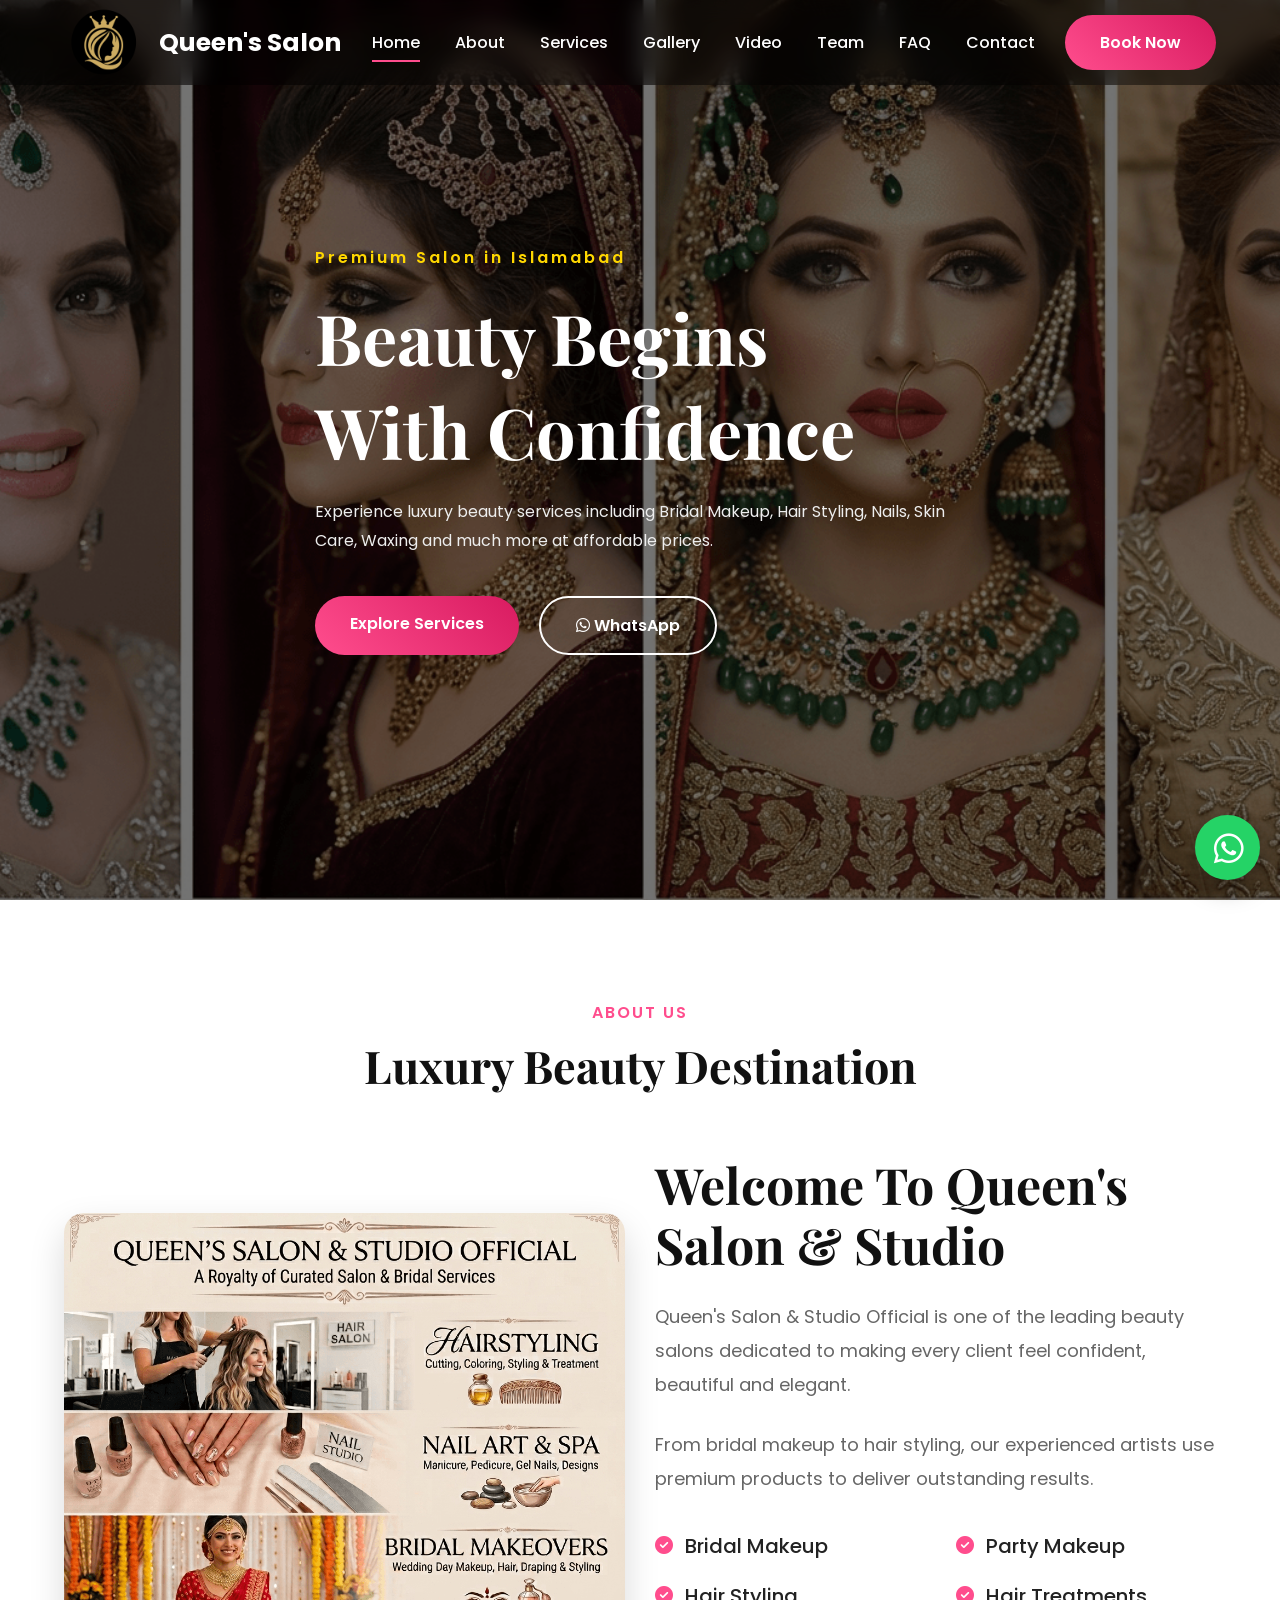
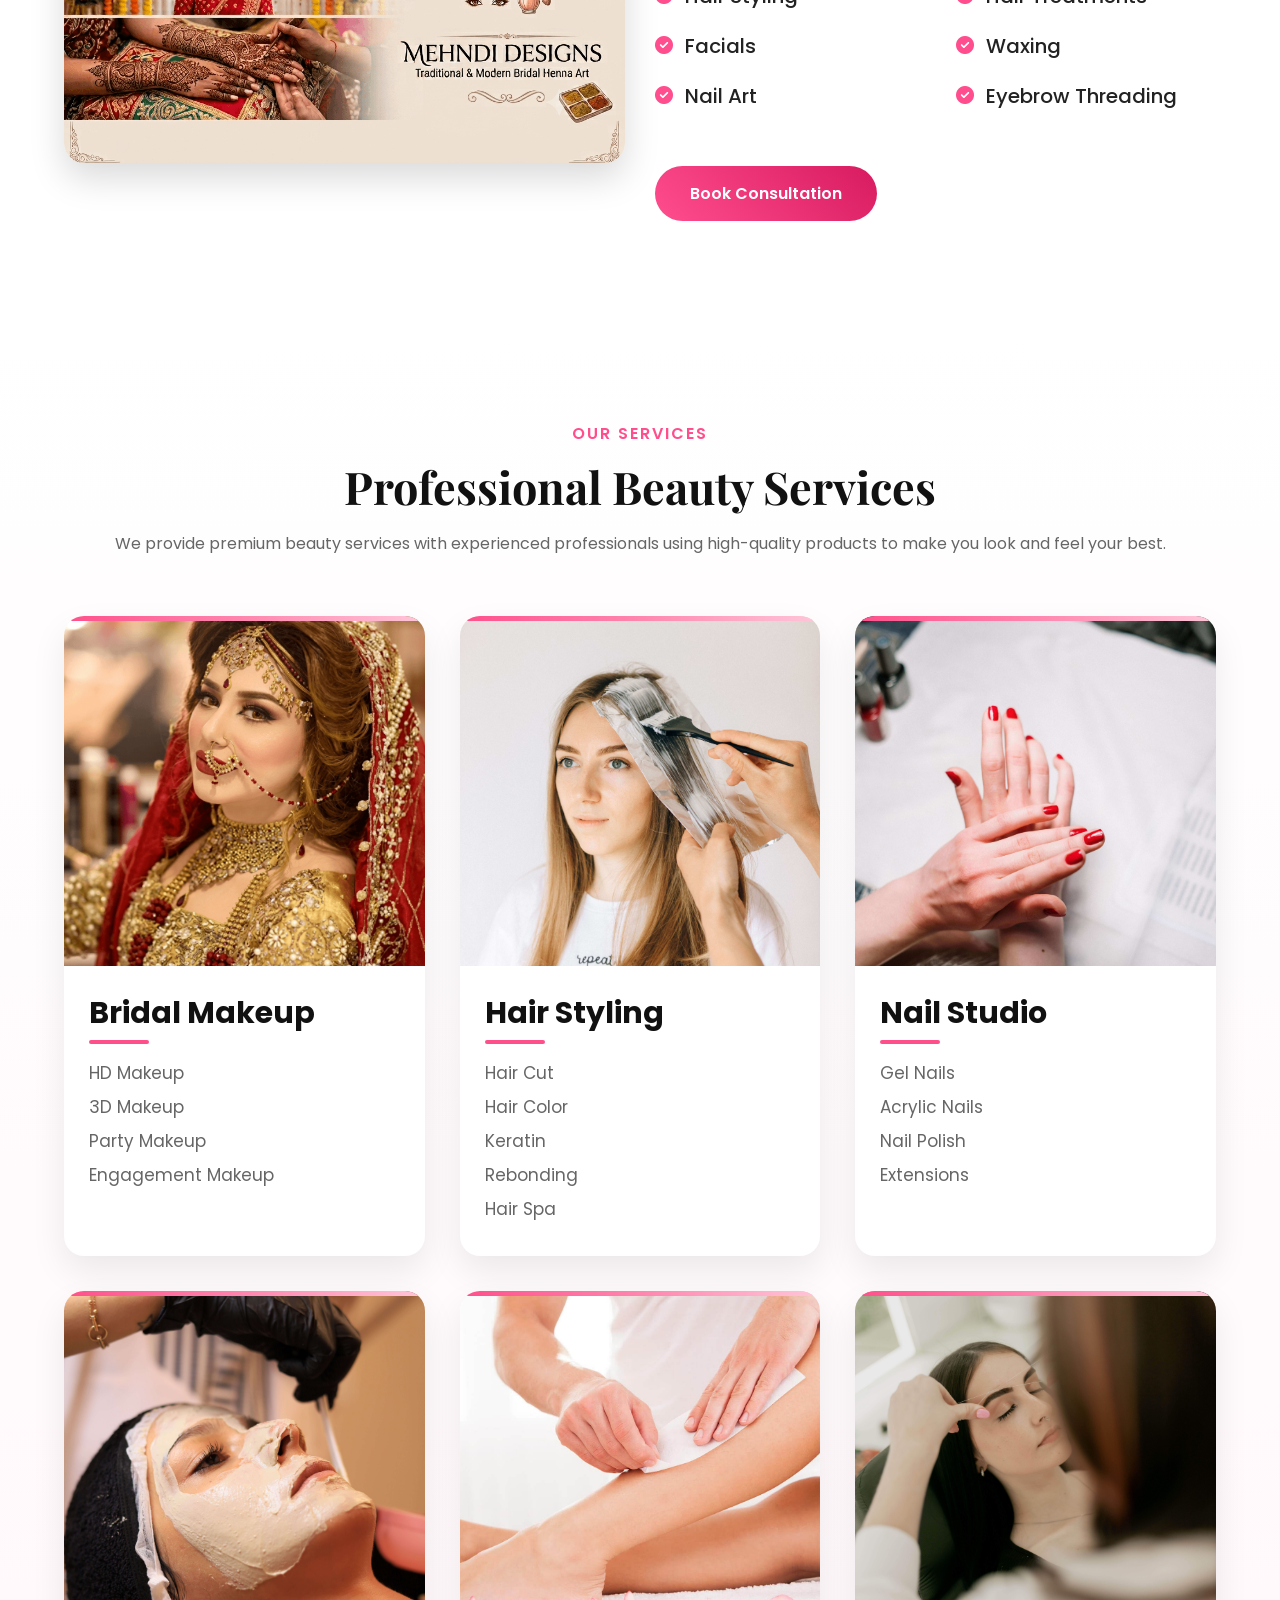
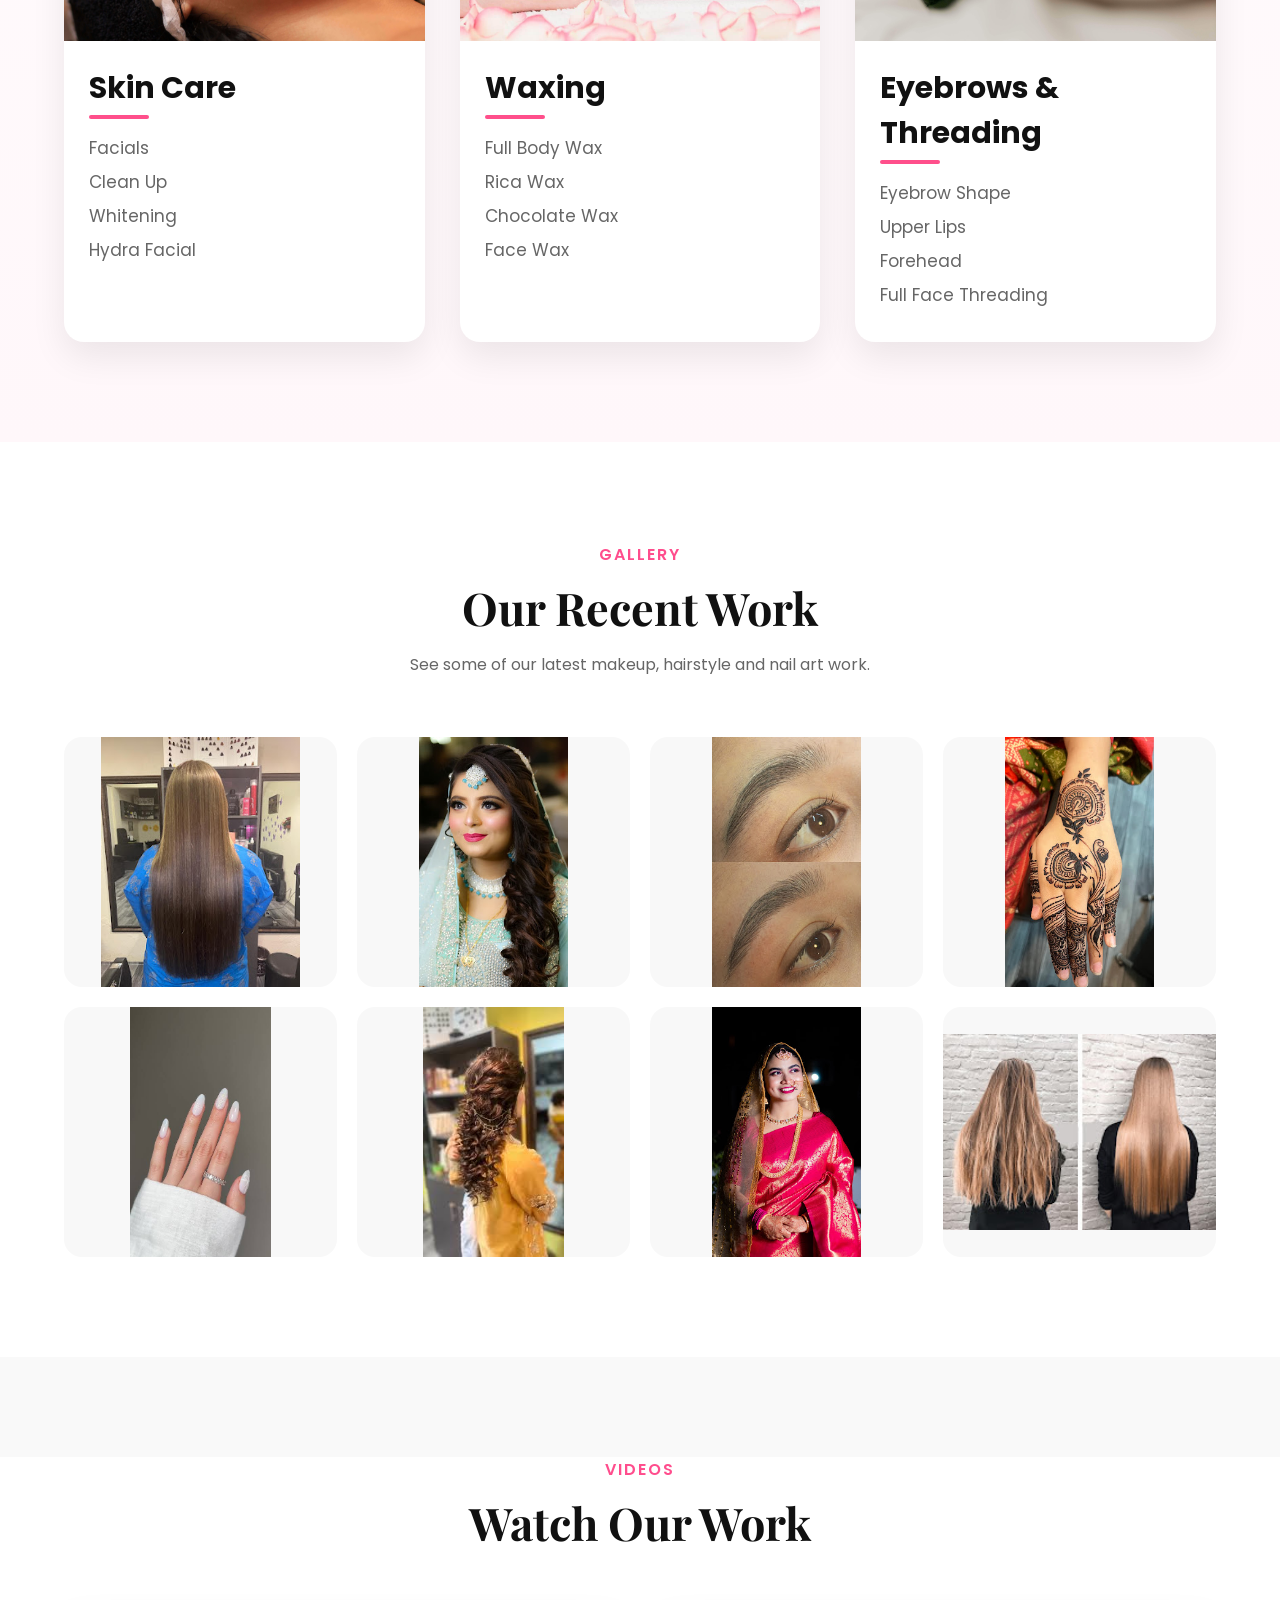
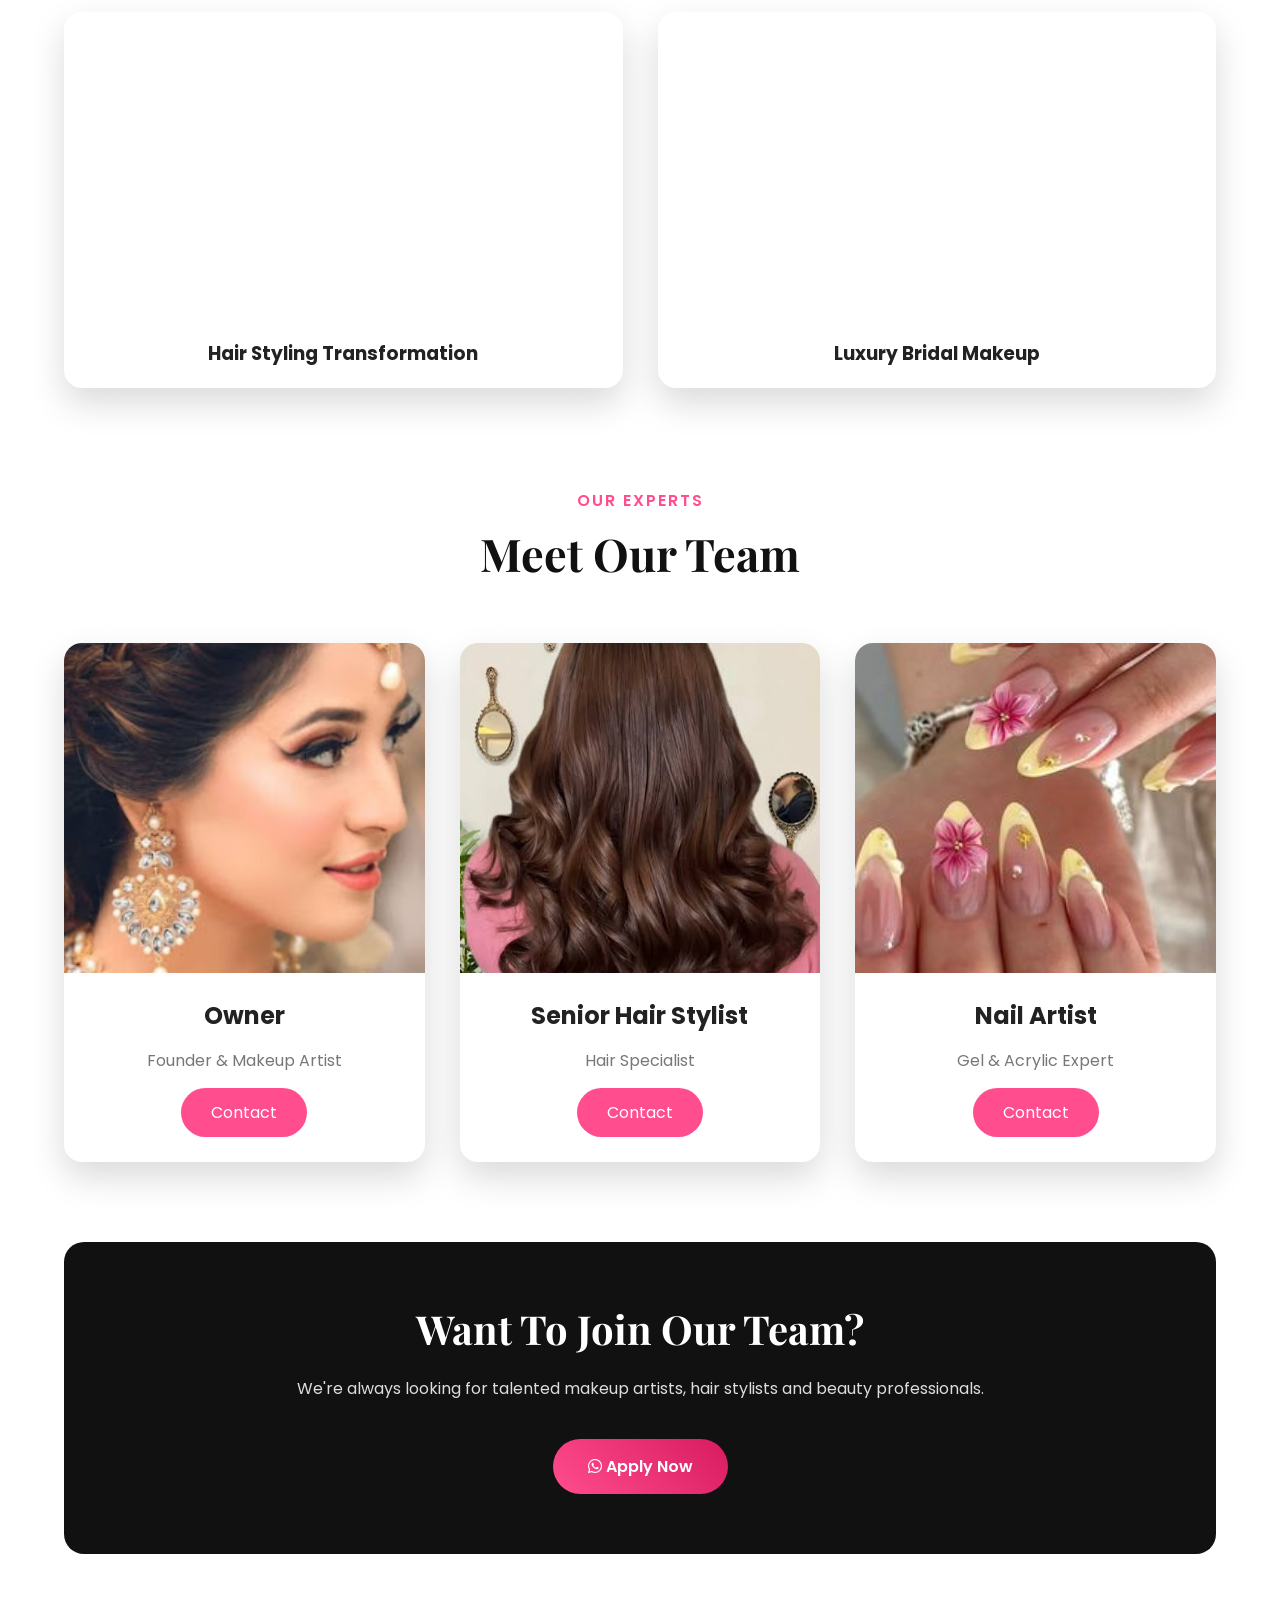
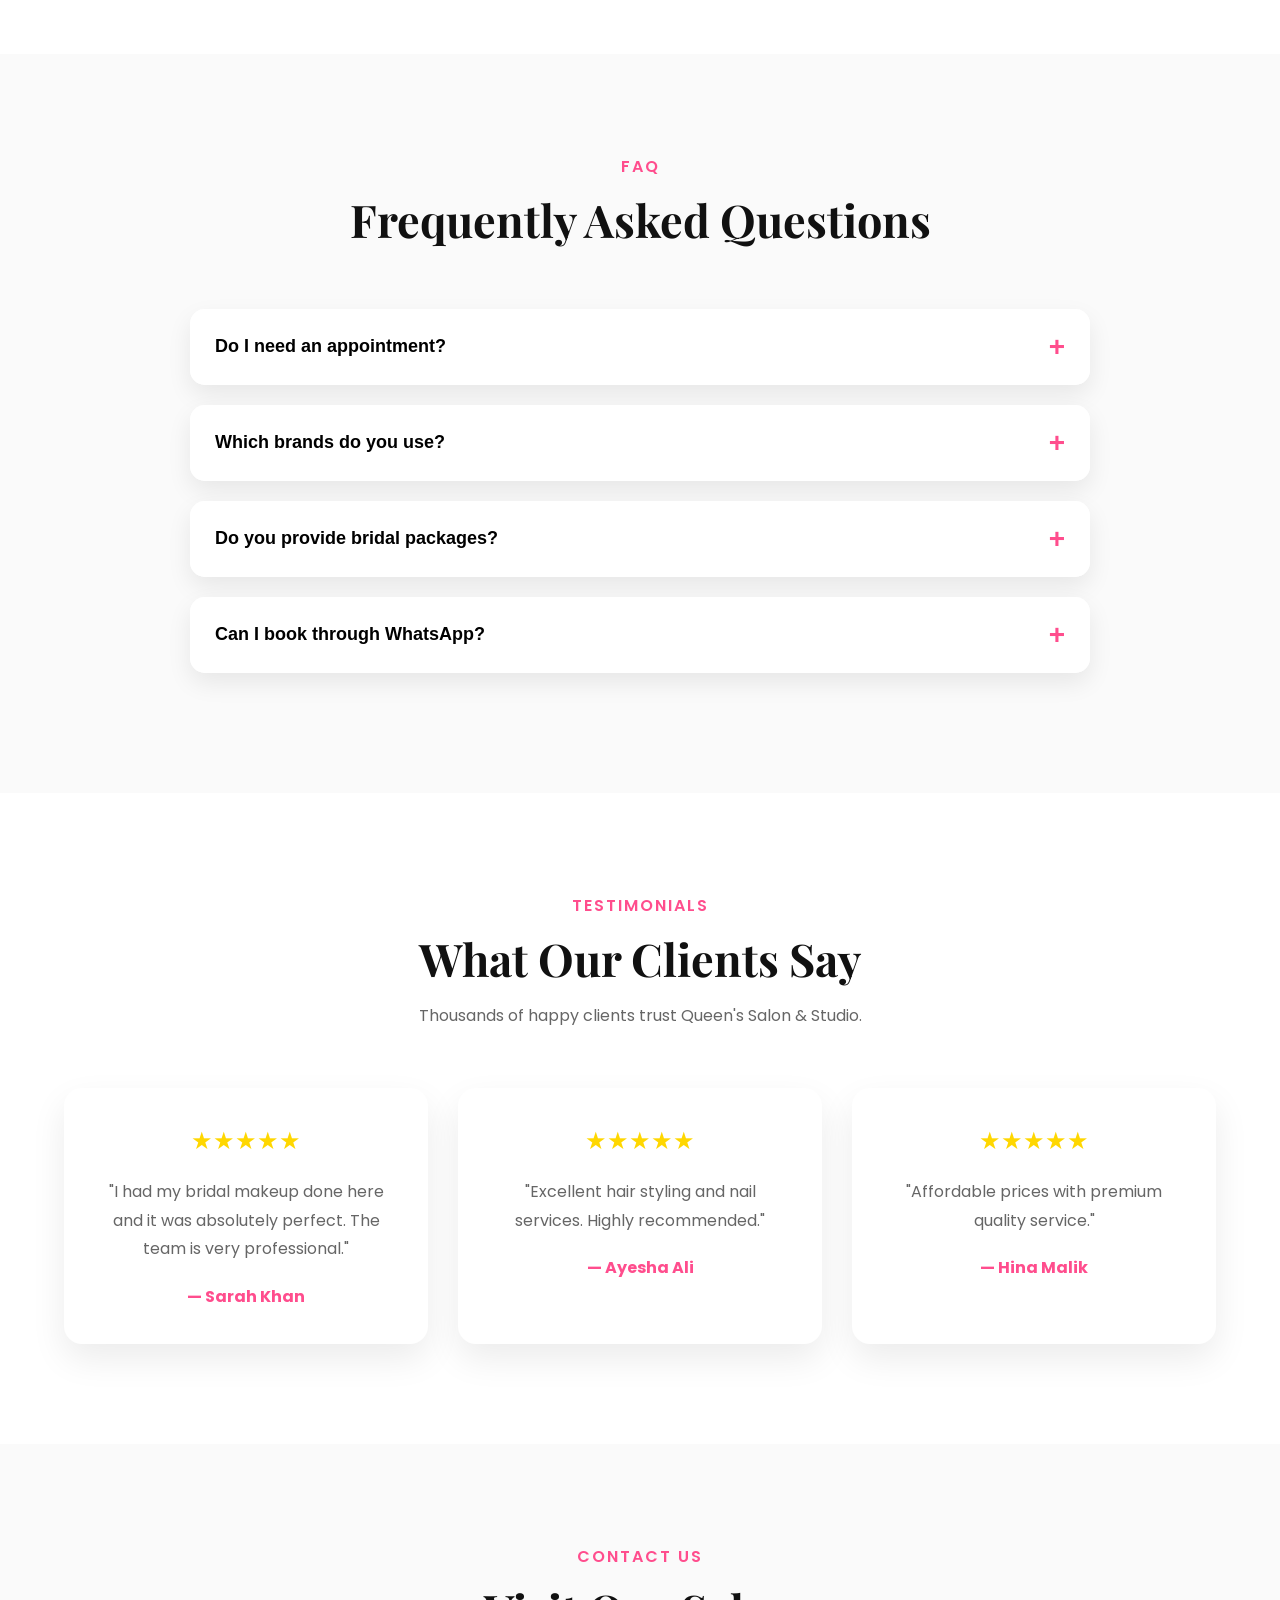
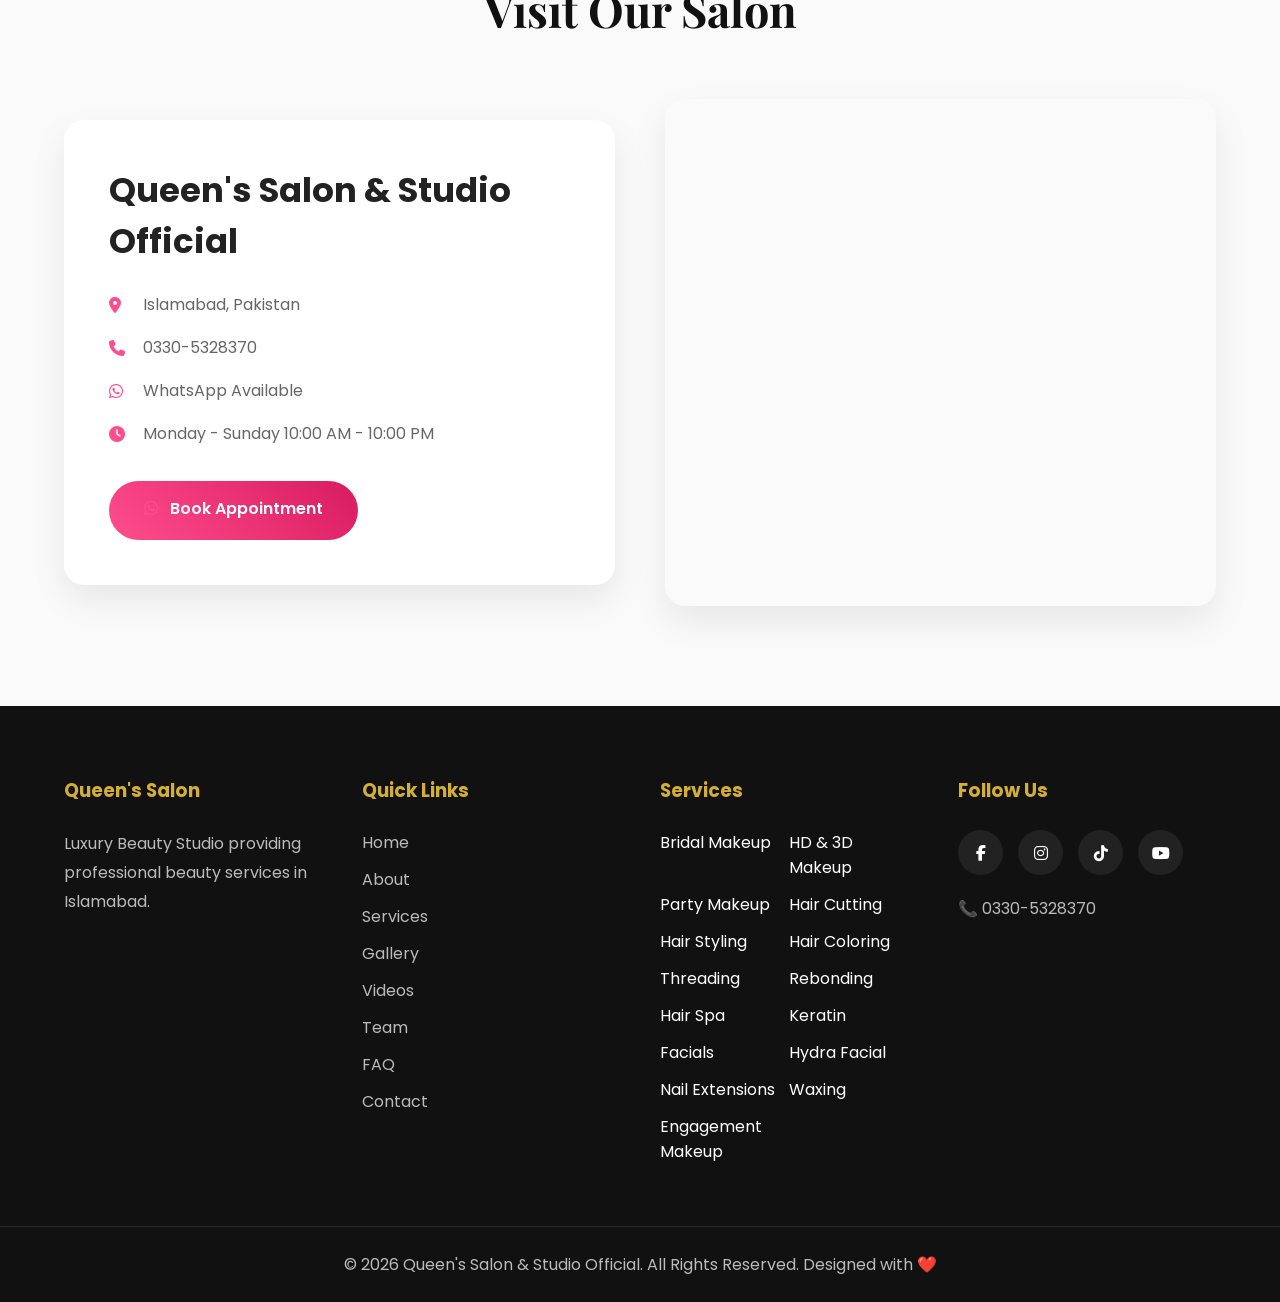
==== commit a569caca: "Add files via upload" ====
--- a/i.html
+++ b/i.html
@@ -32,15 +32,13 @@
     <img src="images/logo.png" alt="Queen's Salon Logo">
 
     <div>
-
         <h2>Queen's Salon</h2>
-
-        <span>Luxury Beauty Studio</span>
-
+       
     </div>
 
 </a>
 
+
 <nav class="navbar" id="navbar">
 
 <ul>
@@ -53,7 +51,7 @@
 
 <li><a href="#gallery">Gallery</a></li>
 
-<li><a href="#videos">video</a></li>
+<li><a href="#videos">Video</a></li>
 
 <li><a href="#team">Team</a></li>
 
@@ -64,6 +62,7 @@
 </ul>
 
 </nav>
+
 
 <div class="nav-buttons">
 
@@ -76,14 +75,16 @@
 
 </a>
 
+
+<!-- Mobile Menu Button -->
 <button id="menu-btn">
 
 <i class="fa-solid fa-bars"></i>
 
 </button>
 
-</div>
-
+
+</div>
 </div>
 
 </header>
@@ -544,7 +545,7 @@
 
 <div class="team-card">
 
-<img src="images/team2.jfif" alt="">
+<img src="images/team2.jpg" alt="">
 
 <h3>Senior Hair Stylist</h3>
 
--- a/style.css
+++ b/style.css
@@ -168,16 +168,11 @@
 
 .logo h2 {
     color: #fff;
-    font-size: 32px;
+    font-size: 25px;
     margin: 0;
     line-height: 1.2; /* Keeps the text box snug */
 }
 
-.logo span {
-    color: #ccc;
-    font-size: 14px;
-    display: block;
-}
 
 .navbar ul{
 
@@ -316,7 +311,7 @@
 
 .about-image{
     width:100%;
-    height:600px;
+    height:550px;
     overflow:hidden;
     border-radius:20px;
     box-shadow:var(--shadow);
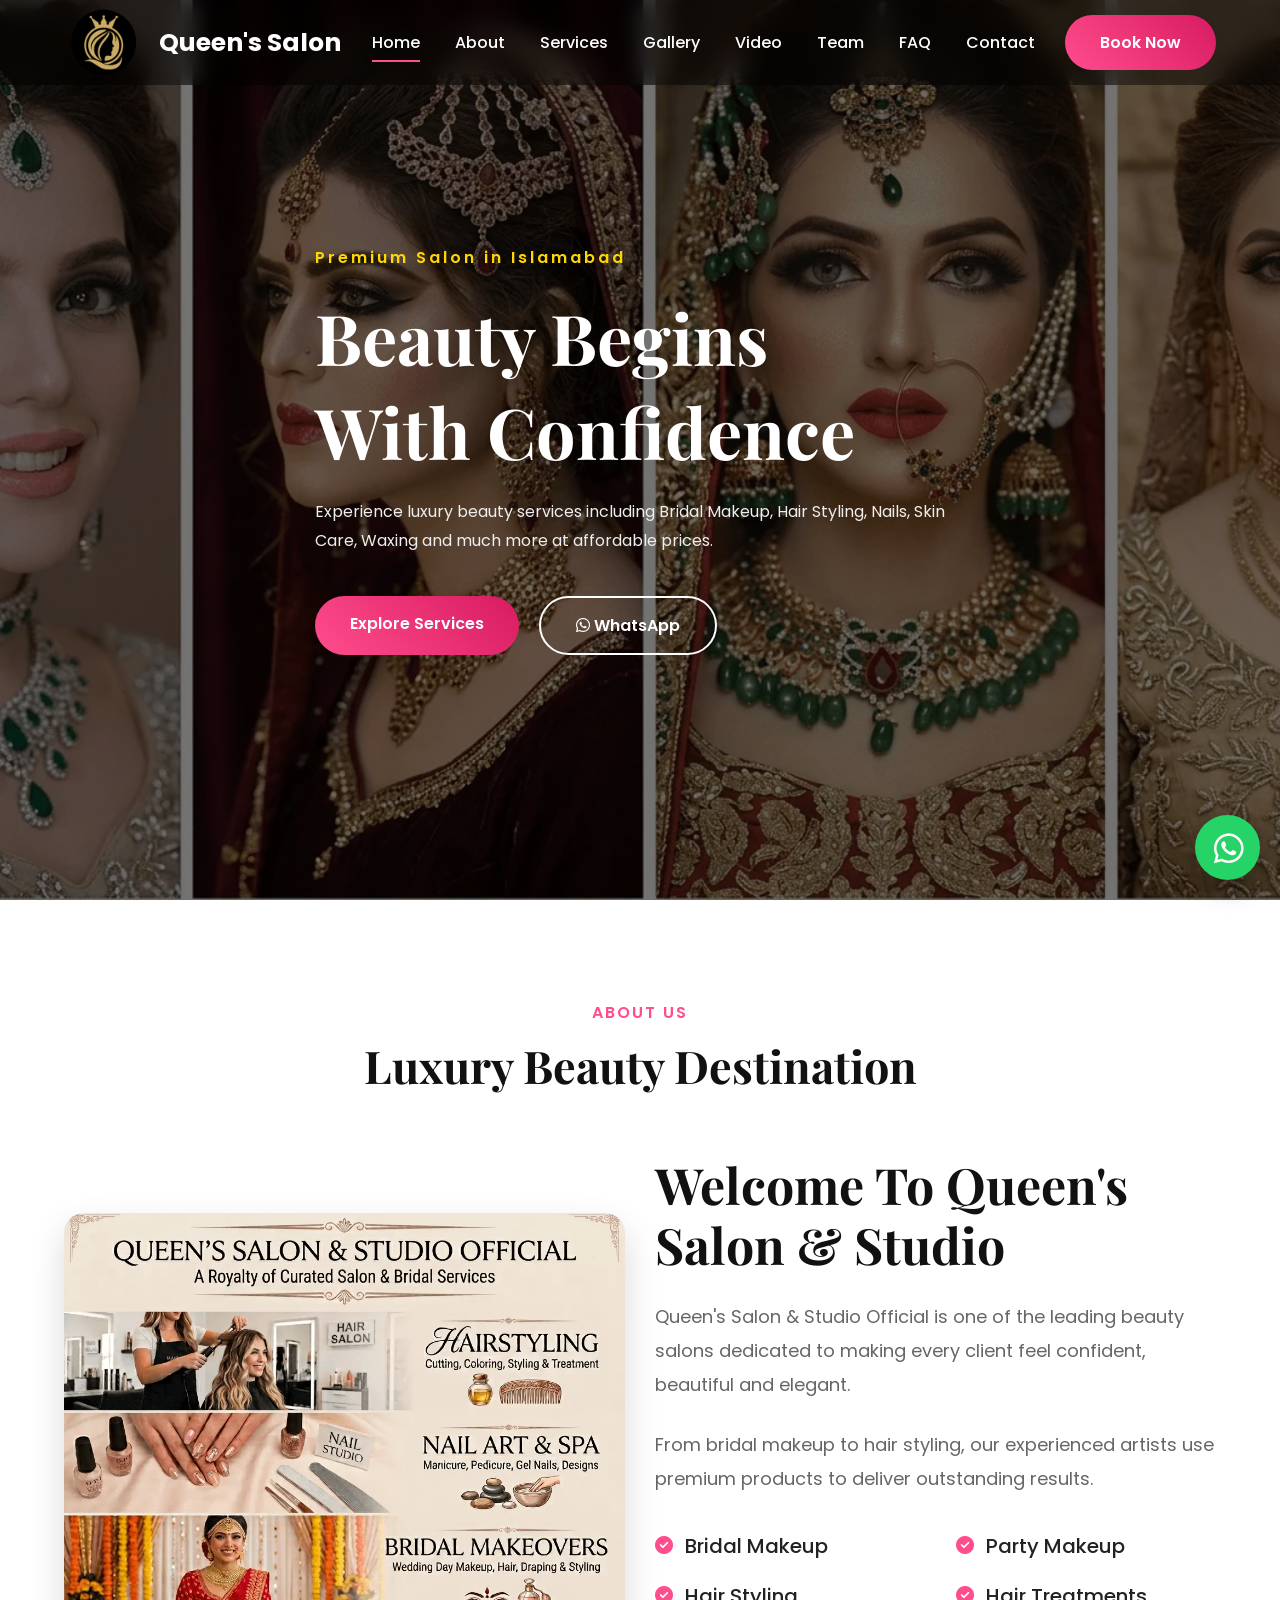
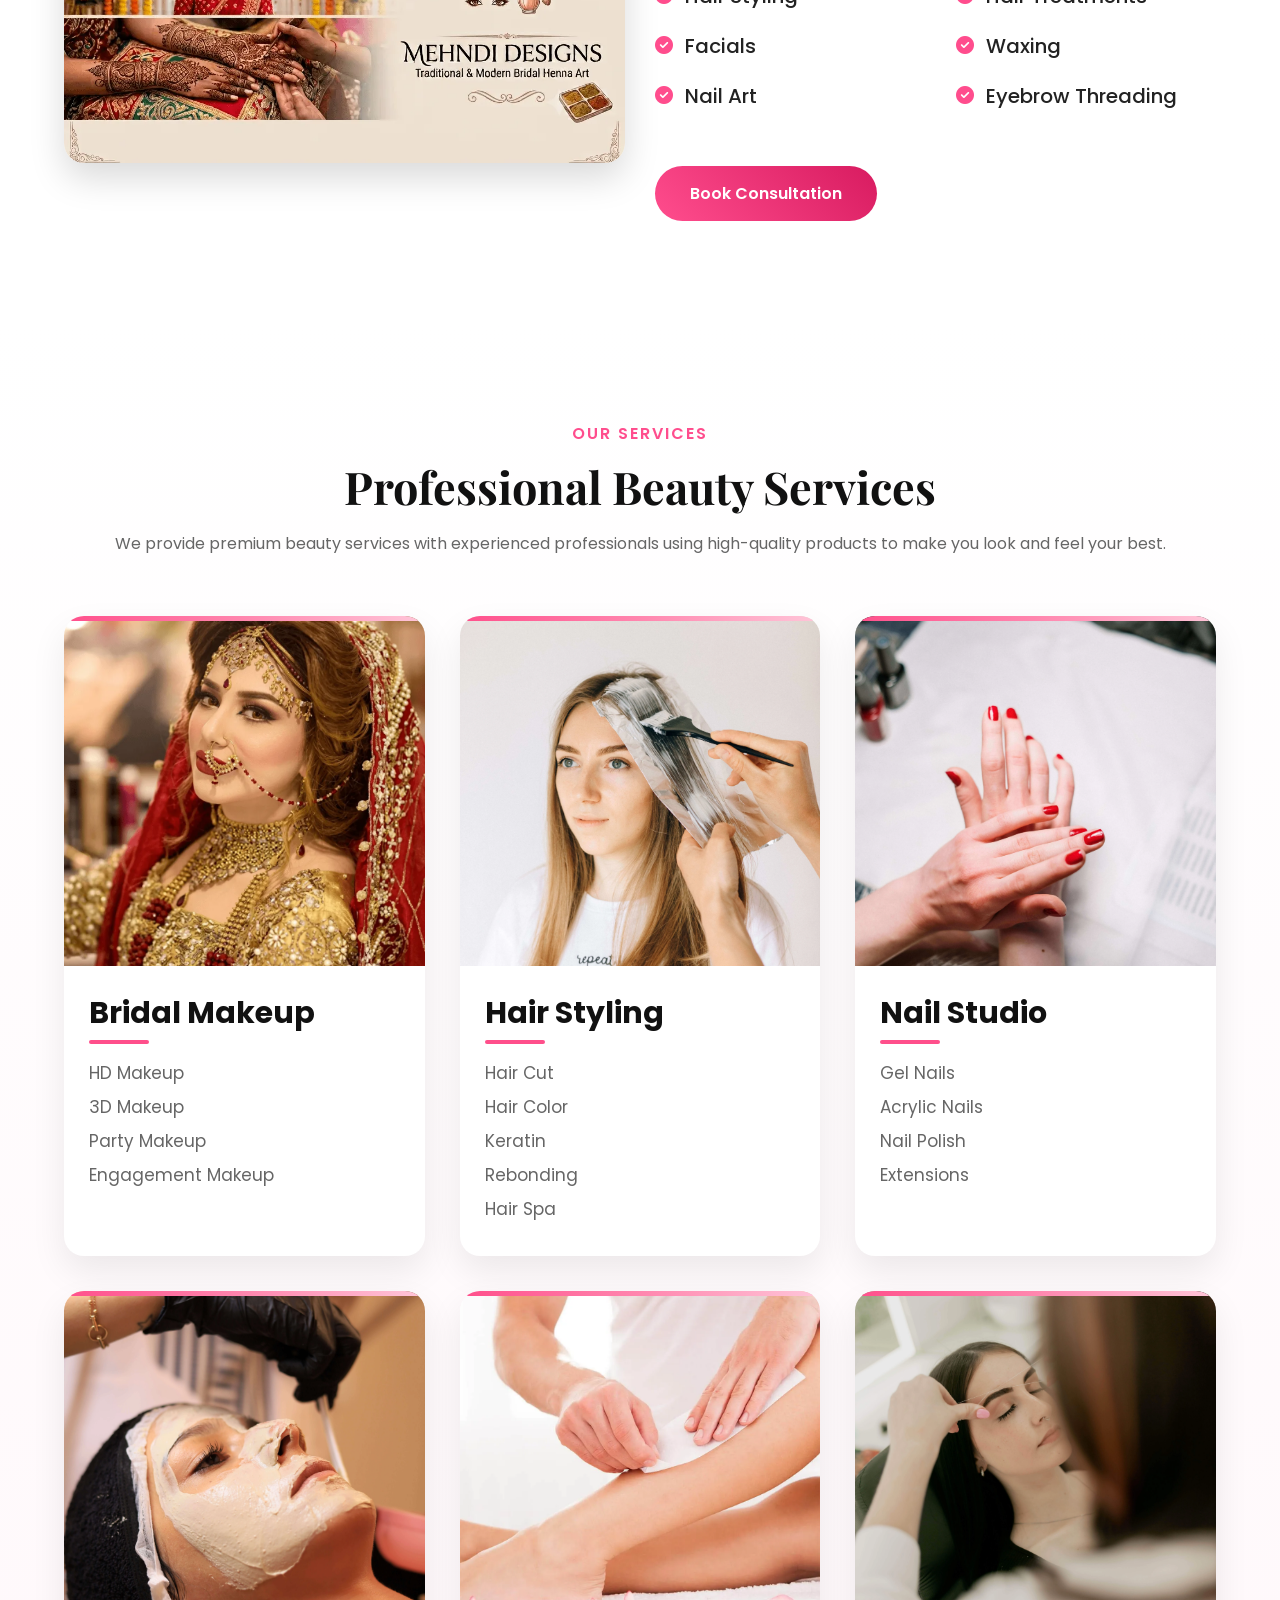
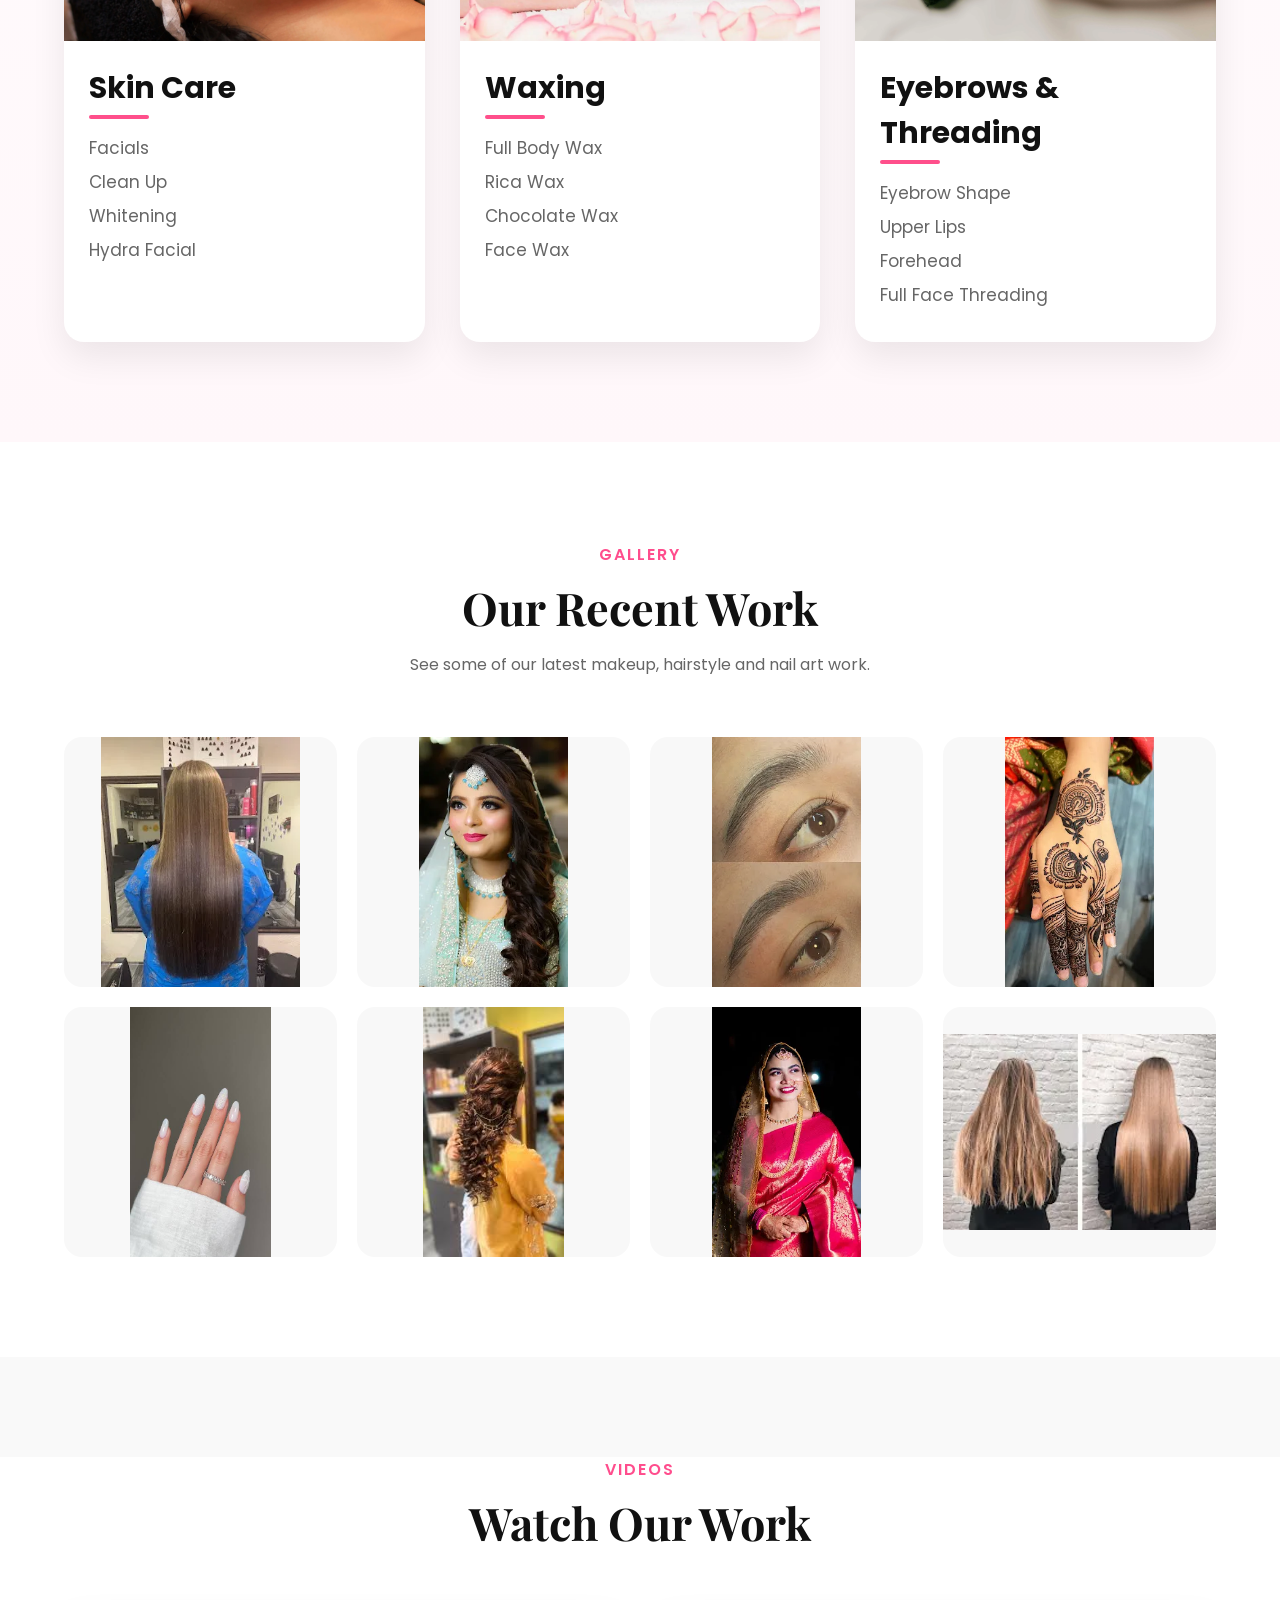
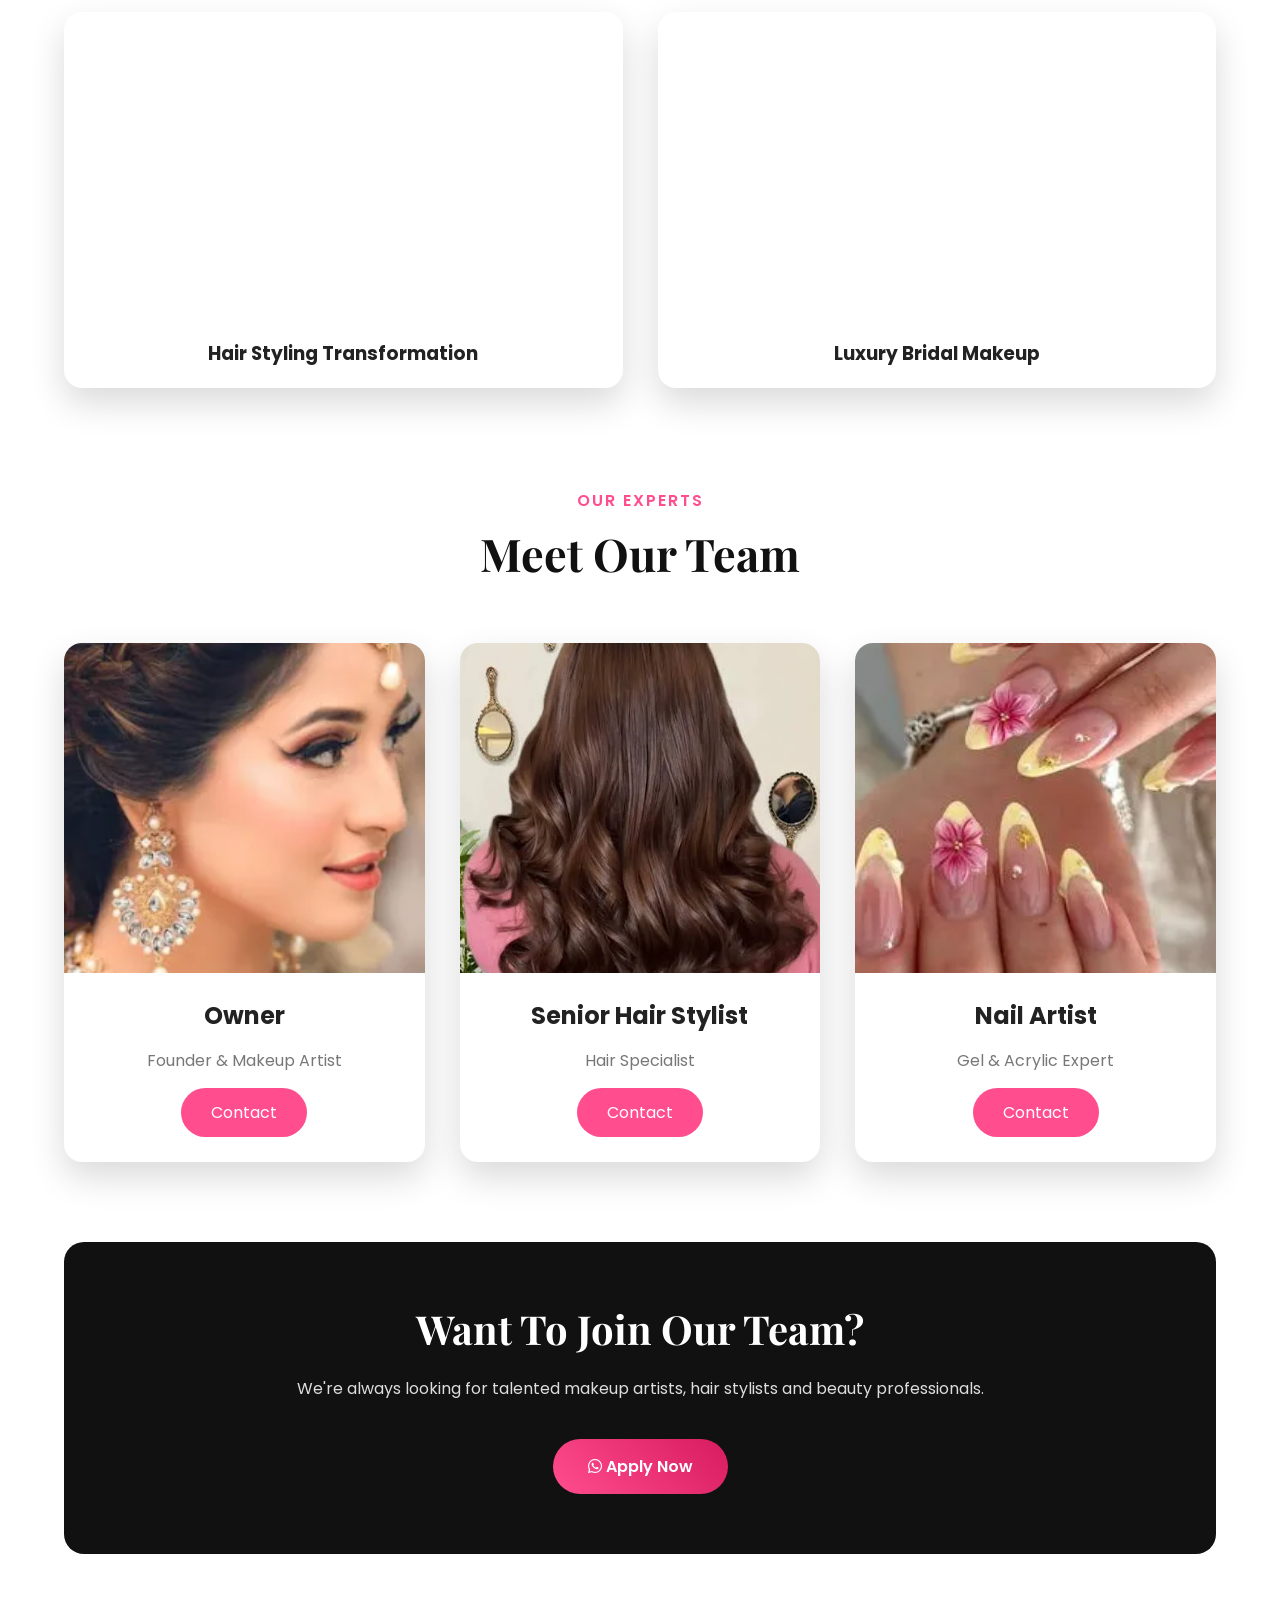
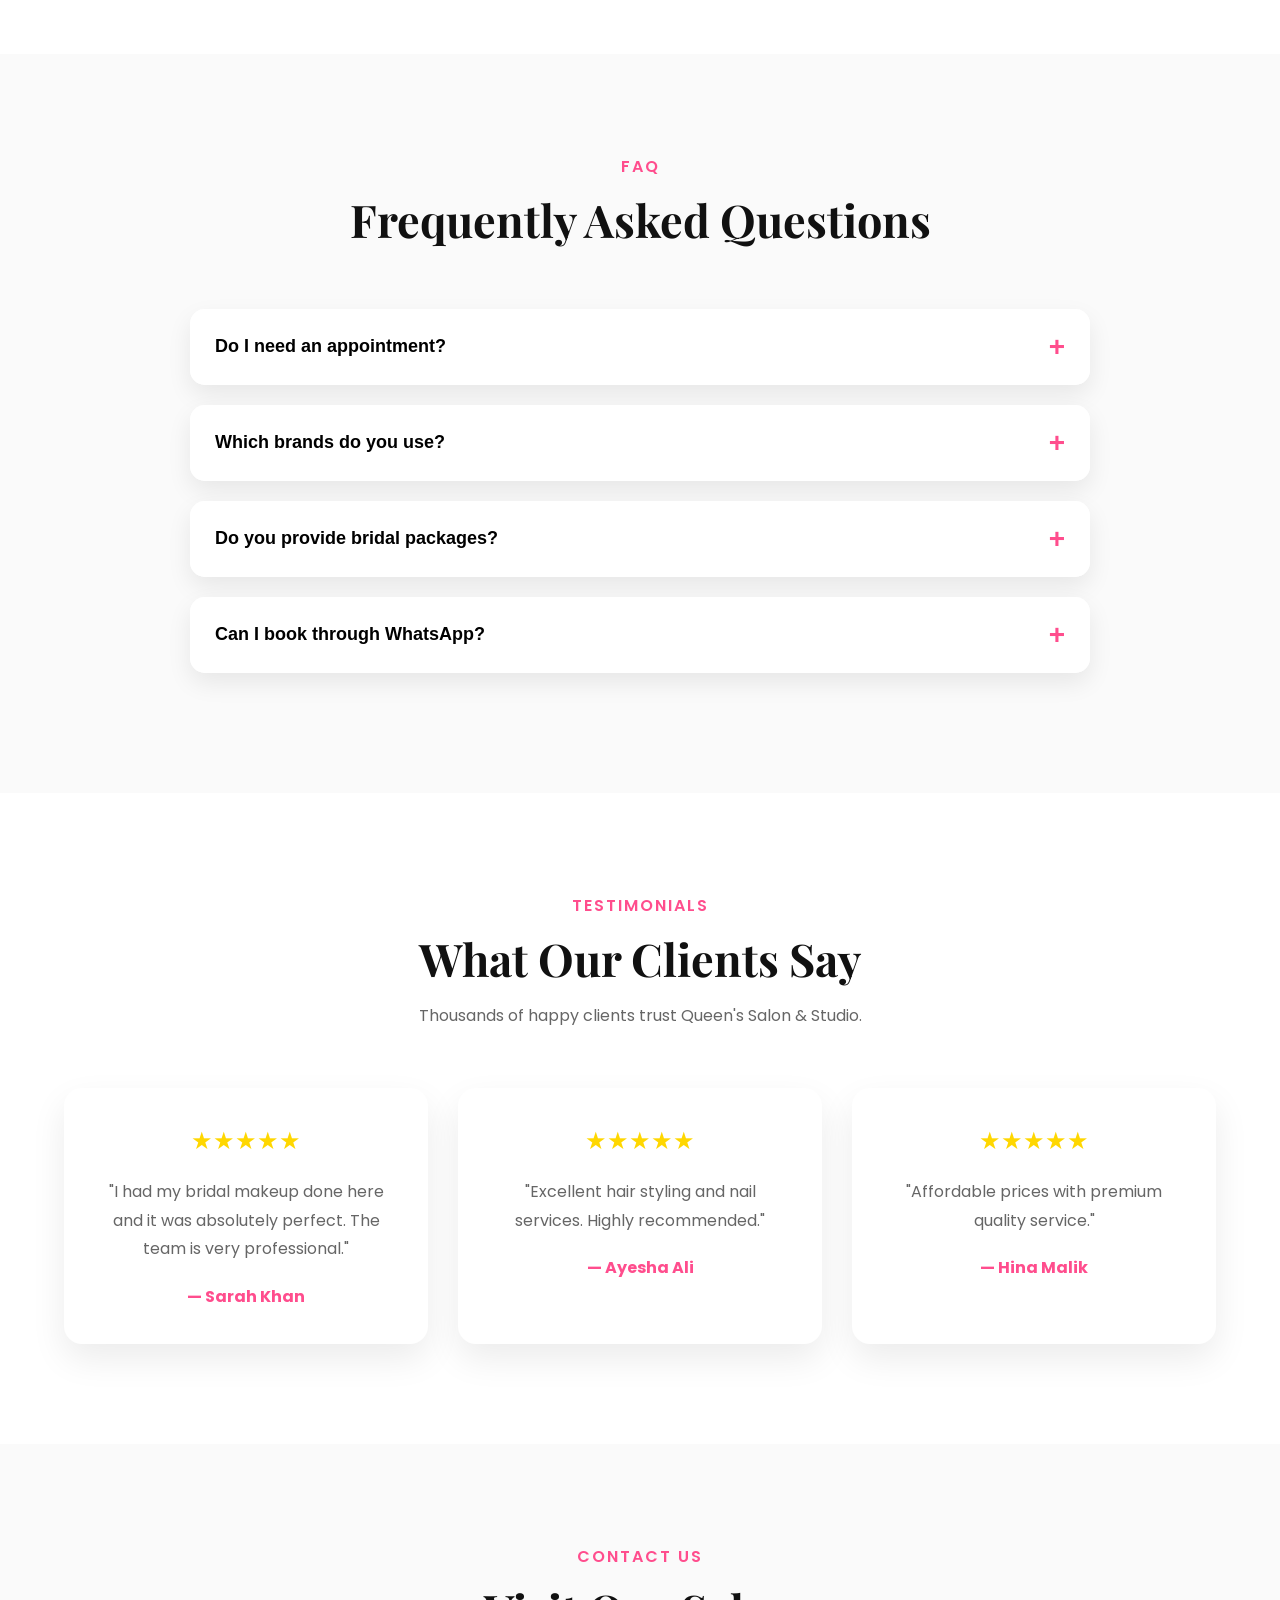
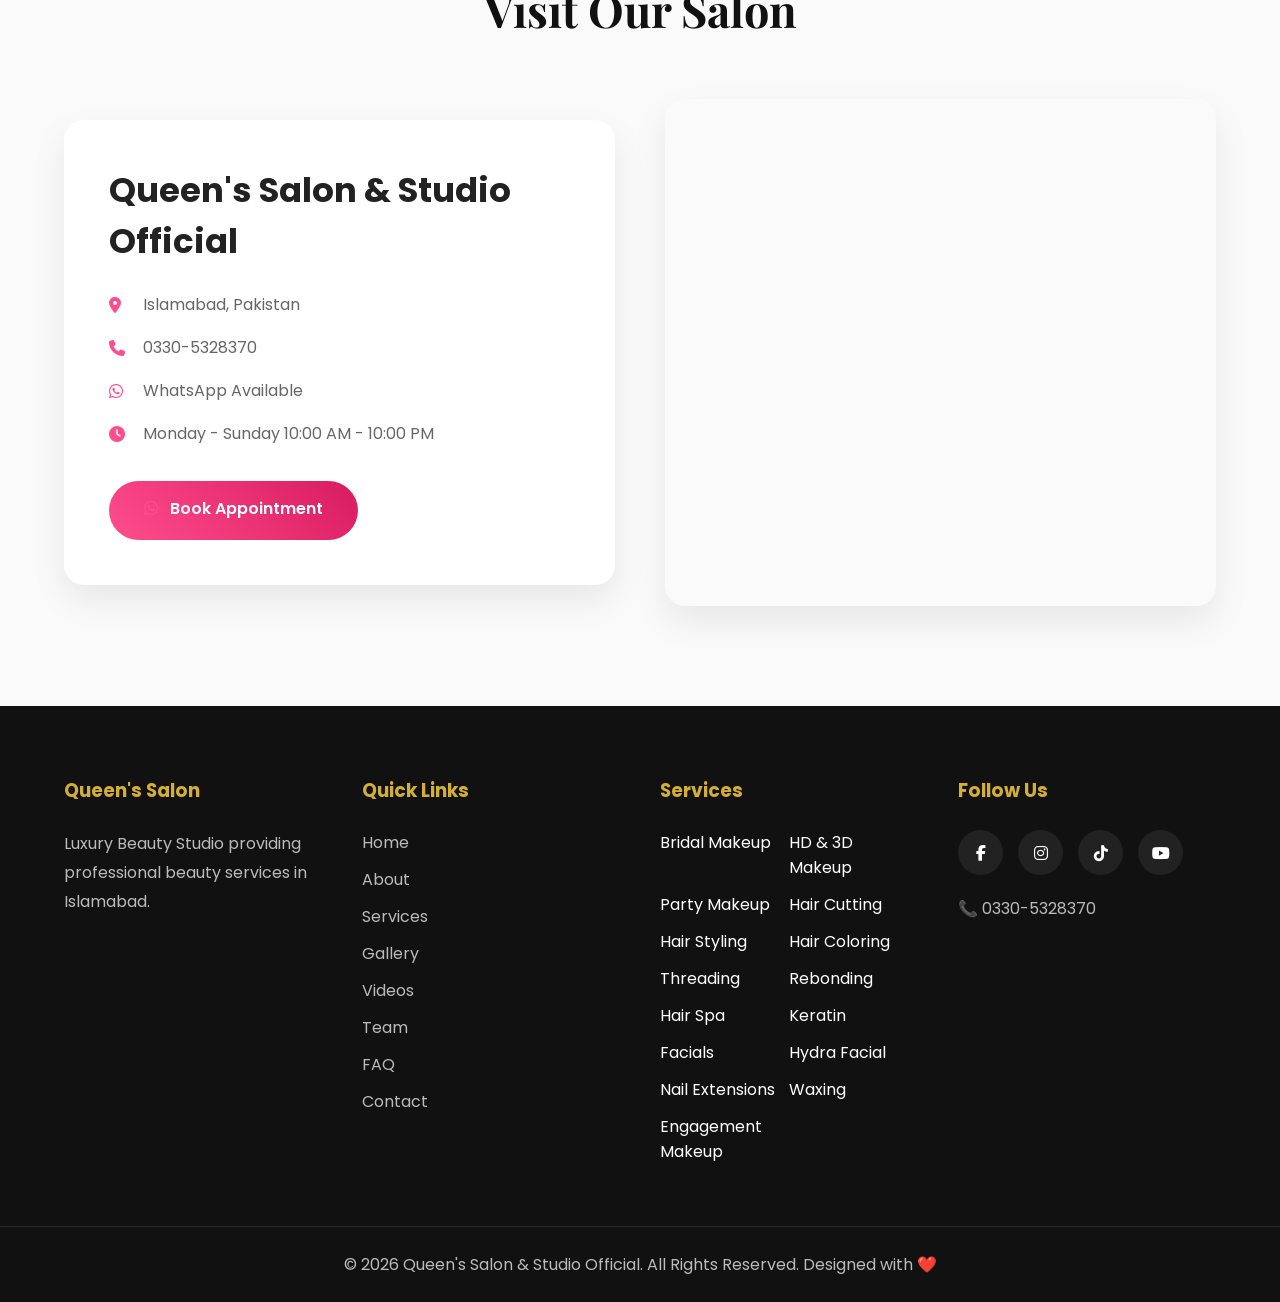
==== commit f52b781b: "Add files via upload" ====
--- a/i.html
+++ b/i.html
@@ -29,7 +29,7 @@
 
 <a href="#" class="logo">
 
-    <img src="images/logo.png" alt="Queen's Salon Logo">
+    <img src="images/logo.webp" alt="Queen's Salon Logo">
 
     <div>
         <h2>Queen's Salon</h2>
@@ -166,7 +166,7 @@
 <div class="about-image">
 
 <img
-src="images/about.png"
+src="images/about.webp"
 alt="Salon">
 
 </div>
@@ -303,7 +303,7 @@
 
             <!-- Bridal Makeup -->
             <div class="service-card">
-                <img src="images/makeup.png" alt="Bridal Makeup">
+                <img src="images/makeup.webp" alt="Bridal Makeup">
 
                 <h3>Bridal Makeup</h3>
 
@@ -317,7 +317,7 @@
 
             <!-- Hair Styling -->
             <div class="service-card">
-                <img src="images/hair.jpg" alt="Hair Styling">
+                <img src="images/hair.webp" alt="Hair Styling">
 
                 <h3>Hair Styling</h3>
 
@@ -332,7 +332,7 @@
 
             <!-- Nail Studio -->
             <div class="service-card">
-                <img src="images/nails.jpg" alt="Nail Studio">
+                <img src="images/nails.webp" alt="Nail Studio">
 
                 <h3>Nail Studio</h3>
 
@@ -346,7 +346,7 @@
 
             <!-- Skin Care -->
             <div class="service-card">
-                <img src="images/skincare.jpg" alt="Skin Care">
+                <img src="images/skincare.webp" alt="Skin Care">
 
                 <h3>Skin Care</h3>
 
@@ -360,7 +360,7 @@
 
             <!-- Waxing -->
             <div class="service-card">
-                <img src="images/wax.jpg" alt="Waxing">
+                <img src="images/wax.webp" alt="Waxing">
 
                 <h3>Waxing</h3>
 
@@ -374,7 +374,7 @@
 
             <!-- Eyebrows & Threading -->
             <div class="service-card">
-                <img src="images/thread.jpg" alt="Eyebrows & Threading">
+                <img src="images/thread.webp" alt="Eyebrows & Threading">
 
                 <h3>Eyebrows &amp; Threading</h3>
 
@@ -416,19 +416,19 @@
     <div class="gallery-grid">
 
         <div class="gallery-item">
-            <img src="images/gallery1.jpg" alt="Hair Styling">
+            <img src="images/gallery1.webp" alt="Hair Styling">
         </div>
 
         <div class="gallery-item">
-            <img src="images/gallery2.jpg" alt="Bridal Makeup">
+            <img src="images/gallery2.webp" alt="Bridal Makeup">
         </div>
 
         <div class="gallery-item">
-            <img src="images/gallery3.jpg" alt="Eyebrows">
+            <img src="images/gallery3.webp" alt="Eyebrows">
         </div>
 
         <div class="gallery-item">
-            <img src="images/gallery4.jpg" alt="Mehndi">
+            <img src="images/gallery4.webp" alt="Mehndi">
         </div>
 
         <div class="gallery-item">
@@ -440,11 +440,11 @@
         </div>
 
         <div class="gallery-item">
-            <img src="images/gallery7.jpg" alt="Bride">
+            <img src="images/gallery7.webp" alt="Bride">
         </div>
 
         <div class="gallery-item">
-            <img src="images/gallery8.jpg" alt="Hair Transformation">
+            <img src="images/gallery8.webp" alt="Hair Transformation">
         </div>
 
     </div>
@@ -526,7 +526,7 @@
 
 <div class="team-card">
 
-<img src="images/team1.jpg" alt="">
+<img src="images/team1.webp" alt="">
 
 <h3>Owner</h3>
 
@@ -545,7 +545,7 @@
 
 <div class="team-card">
 
-<img src="images/team2.jpg" alt="">
+<img src="images/team2.webp" alt="">
 
 <h3>Senior Hair Stylist</h3>
 
@@ -564,7 +564,7 @@
 
 <div class="team-card">
 
-<img src="images/team3.jpg" alt="">
+<img src="images/team3.webp" alt="">
 
 <h3>Nail Artist</h3>
 
--- a/style.css
+++ b/style.css
@@ -230,7 +230,7 @@
 
     height:100vh;
 
-    background:url("images/hero.png") center/cover no-repeat;
+    background:url("images/hero.webp") center/cover no-repeat;
 
     position:relative;
 
